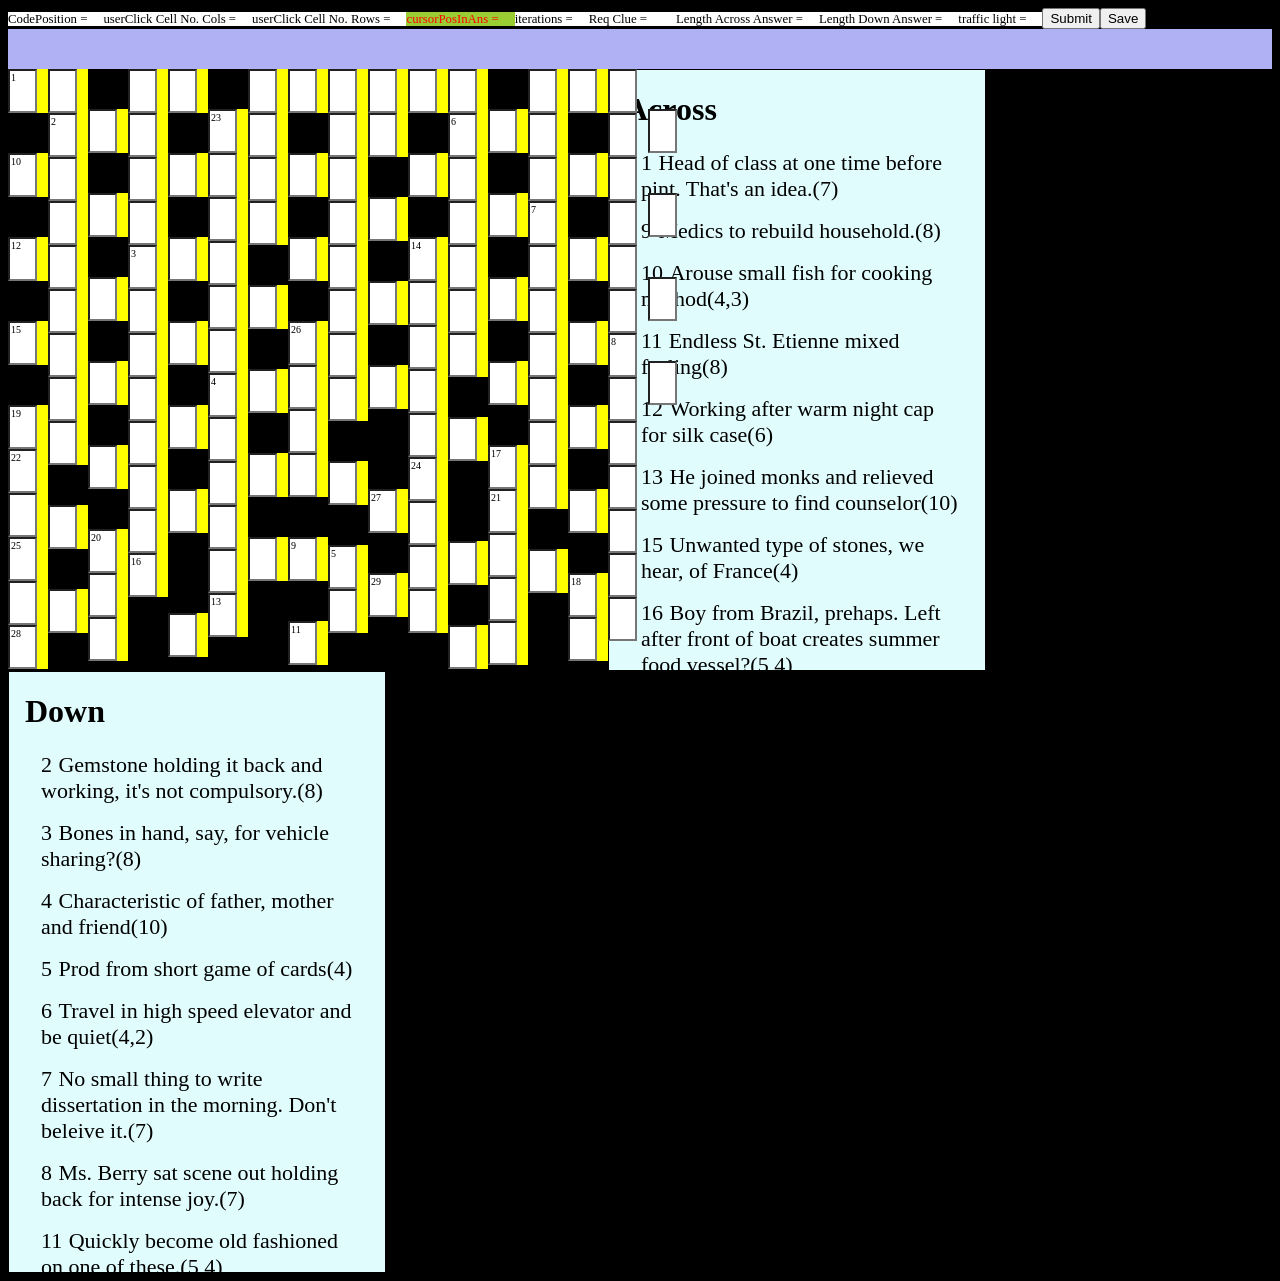
==== result1.html @ aae2a465 "Add files via upload" ====
<!DOCTYPE html>
<html>

<head>
   <meta http-equiv="Content-Type" content="text/html; charset=UTF-8">
   <link rel="stylesheet" type="text/css" href="crossword.css">
   <title></title>
</head>

<body bgcolor="black" onload="" style="display:inline-flex;flex-wrap:wrap;">
   <div class="messageBoxHolder" id="messageBox"><span class="consoleBox" id="codePos">CodePosition = </span><span
         class="consoleBox" id="inputCellNo">userClick Cell No. Cols = </span><span class="consoleBox"
         id="altInputCellNo">userClick Cell No. Rows = </span><span class="consoleBox"
         id="cursorPositionCounter">cursorPosInAns = </span><span class="consoleBox" id="cellCounter">iterations =
      </span><span class="consoleBox" id="wantedClueNumberDisplay">Req Clue = </span><span class="consoleBox"
         id="acrossOrDownResult"></span><span class="consoleBox" id="lengthOfAcrossAnswerDisplay">Length Across Answer =
      </span><span class="consoleBox" id="lengthOfDownAnswerDisplay">Length Down Answer = </span><span
         class="consoleBox" id="trafficLightDisplay">traffic light = </span><button>Submit</button><button>Save</button>
   </div>
   <script src="https://code.jquery.com/jquery-3.6.0.min.js"
      integrity="sha256-/xUj+3OJU5yExlq6GSYGSHk7tPXikynS7ogEvDej/m4=" crossorigin="anonymous"></script>
   <script src="../scripts/crossword/variables.js"></script>
   <script src="../scripts/crossword/localJQuery-2.1.js"></script>
   <script src="../scripts/crossword/userKeyPress.js"></script>
   <script src="../scripts/javascript/js_functions.js"></script>
   <div class="clueExpansionBox"></div>
   <div class="crosswordGrid" id="crosswordGrid"
      style="display:flex;flex-direction:column;justify-content:flex-start;    flex-wrap:wrap;flex-basis:100%;background-color:black;           max-width:600px;max-height:600px;min-height:600px;width:600px;">
      <div class="crosswordCell"
         style="background-color:yellow;  min-width:40px;min-height:40px;max-height:40px;max-width:40px;padding:none;text-transform:capitalize;">
         <span class="clueNumberInCell">1</span><input class="letterInput" type="text" maxlength="1" size="1" value=""
            tabindex="-1" name="" oninput=""><span class="yNumberInCell">1</span><span
            class="xNumberInCell">1</span><span class="solution" style="display:none;">C</span></div>
      <div class="crosswordCell" tabindex="-1"
         style="background-color:black;      min-width:40px;min-height:40px;max-height:40px;max-width:40px;"><span
            class="yNumberInCell">0</span><span class="xNumberInCell">0</span></div>
      <div class="crosswordCell"
         style="background-color:yellow;  min-width:40px;min-height:40px;max-height:40px;max-width:40px;padding:none;text-transform:capitalize;">
         <span class="clueNumberInCell">10</span><input class="letterInput" type="text" maxlength="1" size="1" value=""
            tabindex="-1" name="" oninput=""><span class="yNumberInCell">3</span><span
            class="xNumberInCell">1</span><span class="solution" style="display:none;">S</span></div>
      <div class="crosswordCell" tabindex="-1"
         style="background-color:black;      min-width:40px;min-height:40px;max-height:40px;max-width:40px;"><span
            class="yNumberInCell">0</span><span class="xNumberInCell">0</span></div>
      <div class="crosswordCell"
         style="background-color:yellow;  min-width:40px;min-height:40px;max-height:40px;max-width:40px;padding:none;text-transform:capitalize;">
         <span class="clueNumberInCell">12</span><input class="letterInput" type="text" maxlength="1" size="1" value=""
            tabindex="-1" name="" oninput=""><span class="yNumberInCell">5</span><span
            class="xNumberInCell">1</span><span class="solution" style="display:none;">C</span></div>
      <div class="crosswordCell" tabindex="-1"
         style="background-color:black;      min-width:40px;min-height:40px;max-height:40px;max-width:40px;"><span
            class="yNumberInCell">0</span><span class="xNumberInCell">0</span></div>
      <div class="crosswordCell"
         style="background-color:yellow;  min-width:40px;min-height:40px;max-height:40px;max-width:40px;padding:none;text-transform:capitalize;">
         <span class="clueNumberInCell">15</span><input class="letterInput" type="text" maxlength="1" size="1" value=""
            tabindex="-1" name="" oninput=""><span class="yNumberInCell">7</span><span
            class="xNumberInCell">1</span><span class="solution" style="display:none;">G</span></div>
      <div class="crosswordCell" tabindex="-1"
         style="background-color:black;      min-width:40px;min-height:40px;max-height:40px;max-width:40px;"><span
            class="yNumberInCell">0</span><span class="xNumberInCell">0</span></div>
      <div class="crosswordCell"
         style="background-color:yellow;  min-width:40px;min-height:40px;max-height:40px;max-width:40px;padding:none;text-transform:capitalize;">
         <span class="clueNumberInCell">19</span><input class="letterInput" type="text" maxlength="1" size="1" value=""
            tabindex="-1" name="" oninput=""><span class="yNumberInCell">9</span><span
            class="xNumberInCell">1</span><span class="solution" style="display:none;">E</span></div>
      <div class="crosswordCell"
         style="background-color:yellow;  min-width:40px;min-height:40px;max-height:40px;max-width:40px;padding:none;text-transform:capitalize;">
         <span class="clueNumberInCell">22</span><input class="letterInput" type="text" maxlength="1" size="1" value=""
            tabindex="-1" name="" oninput=""><span class="yNumberInCell">10</span><span
            class="xNumberInCell">1</span><span class="solution" style="display:none;">B</span></div>
      <div class="crosswordCell"
         style="background-color:yellow;  min-width:40px;min-height:40px;max-height:40px;max-width:40px;padding:none;text-transform:capitalize;">
         <span class="clueNumberInCell"></span><input class="letterInput" type="text" maxlength="1" size="1" value=""
            tabindex="-1" name="" oninput=""><span class="yNumberInCell">11</span><span
            class="xNumberInCell">1</span><span class="solution" style="display:none;">B</span></div>
      <div class="crosswordCell"
         style="background-color:yellow;  min-width:40px;min-height:40px;max-height:40px;max-width:40px;padding:none;text-transform:capitalize;">
         <span class="clueNumberInCell">25</span><input class="letterInput" type="text" maxlength="1" size="1" value=""
            tabindex="-1" name="" oninput=""><span class="yNumberInCell">12</span><span
            class="xNumberInCell">1</span><span class="solution" style="display:none;">T</span></div>
      <div class="crosswordCell"
         style="background-color:yellow;  min-width:40px;min-height:40px;max-height:40px;max-width:40px;padding:none;text-transform:capitalize;">
         <span class="clueNumberInCell"></span><input class="letterInput" type="text" maxlength="1" size="1" value=""
            tabindex="-1" name="" oninput=""><span class="yNumberInCell">13</span><span
            class="xNumberInCell">1</span><span class="solution" style="display:none;">I</span></div>
      <div class="crosswordCell"
         style="background-color:yellow;  min-width:40px;min-height:40px;max-height:40px;max-width:40px;padding:none;text-transform:capitalize;">
         <span class="clueNumberInCell">28</span><input class="letterInput" type="text" maxlength="1" size="1" value=""
            tabindex="-1" name="" oninput=""><span class="yNumberInCell">14</span><span
            class="xNumberInCell">1</span><span class="solution" style="display:none;">D</span></div>
      <div class="crosswordCell"
         style="background-color:yellow;  min-width:40px;min-height:40px;max-height:40px;max-width:40px;padding:none;text-transform:capitalize;">
         <span class="clueNumberInCell"></span><input class="letterInput" type="text" maxlength="1" size="1" value=""
            tabindex="-1" name="" oninput=""><span class="yNumberInCell">15</span><span
            class="xNumberInCell">1</span><span class="solution" style="display:none;">E</span></div>
      <div class="crosswordCell"
         style="background-color:yellow;  min-width:40px;min-height:40px;max-height:40px;max-width:40px;padding:none;text-transform:capitalize;">
         <span class="clueNumberInCell">2</span><input class="letterInput" type="text" maxlength="1" size="1" value=""
            tabindex="-1" name="" oninput=""><span class="yNumberInCell">1</span><span
            class="xNumberInCell">2</span><span class="solution" style="display:none;">O</span></div>
      <div class="crosswordCell"
         style="background-color:yellow;  min-width:40px;min-height:40px;max-height:40px;max-width:40px;padding:none;text-transform:capitalize;">
         <span class="clueNumberInCell"></span><input class="letterInput" type="text" maxlength="1" size="1" value=""
            tabindex="-1" name="" oninput=""><span class="yNumberInCell">2</span><span
            class="xNumberInCell">2</span><span class="solution" style="display:none;">P</span></div>
      <div class="crosswordCell"
         style="background-color:yellow;  min-width:40px;min-height:40px;max-height:40px;max-width:40px;padding:none;text-transform:capitalize;">
         <span class="clueNumberInCell"></span><input class="letterInput" type="text" maxlength="1" size="1" value=""
            tabindex="-1" name="" oninput=""><span class="yNumberInCell">3</span><span
            class="xNumberInCell">2</span><span class="solution" style="display:none;">T</span></div>
      <div class="crosswordCell"
         style="background-color:yellow;  min-width:40px;min-height:40px;max-height:40px;max-width:40px;padding:none;text-transform:capitalize;">
         <span class="clueNumberInCell"></span><input class="letterInput" type="text" maxlength="1" size="1" value=""
            tabindex="-1" name="" oninput=""><span class="yNumberInCell">4</span><span
            class="xNumberInCell">2</span><span class="solution" style="display:none;">I</span></div>
      <div class="crosswordCell"
         style="background-color:yellow;  min-width:40px;min-height:40px;max-height:40px;max-width:40px;padding:none;text-transform:capitalize;">
         <span class="clueNumberInCell"></span><input class="letterInput" type="text" maxlength="1" size="1" value=""
            tabindex="-1" name="" oninput=""><span class="yNumberInCell">5</span><span
            class="xNumberInCell">2</span><span class="solution" style="display:none;">O</span></div>
      <div class="crosswordCell"
         style="background-color:yellow;  min-width:40px;min-height:40px;max-height:40px;max-width:40px;padding:none;text-transform:capitalize;">
         <span class="clueNumberInCell"></span><input class="letterInput" type="text" maxlength="1" size="1" value=""
            tabindex="-1" name="" oninput=""><span class="yNumberInCell">6</span><span
            class="xNumberInCell">2</span><span class="solution" style="display:none;">N</span></div>
      <div class="crosswordCell"
         style="background-color:yellow;  min-width:40px;min-height:40px;max-height:40px;max-width:40px;padding:none;text-transform:capitalize;">
         <span class="clueNumberInCell"></span><input class="letterInput" type="text" maxlength="1" size="1" value=""
            tabindex="-1" name="" oninput=""><span class="yNumberInCell">7</span><span
            class="xNumberInCell">2</span><span class="solution" style="display:none;">A</span></div>
      <div class="crosswordCell"
         style="background-color:yellow;  min-width:40px;min-height:40px;max-height:40px;max-width:40px;padding:none;text-transform:capitalize;">
         <span class="clueNumberInCell"></span><input class="letterInput" type="text" maxlength="1" size="1" value=""
            tabindex="-1" name="" oninput=""><span class="yNumberInCell">8</span><span
            class="xNumberInCell">2</span><span class="solution" style="display:none;">L</span></div>
      <div class="crosswordCell" tabindex="-1"
         style="background-color:black;      min-width:40px;min-height:40px;max-height:40px;max-width:40px;"><span
            class="yNumberInCell">0</span><span class="xNumberInCell">0</span></div>
      <div class="crosswordCell"
         style="background-color:yellow;  min-width:40px;min-height:40px;max-height:40px;max-width:40px;padding:none;text-transform:capitalize;">
         <span class="clueNumberInCell"></span><input class="letterInput" type="text" maxlength="1" size="1" value=""
            tabindex="-1" name="" oninput=""><span class="yNumberInCell">10</span><span
            class="xNumberInCell">2</span><span class="solution" style="display:none;">L</span></div>
      <div class="crosswordCell" tabindex="-1"
         style="background-color:black;      min-width:40px;min-height:40px;max-height:40px;max-width:40px;"><span
            class="yNumberInCell">0</span><span class="xNumberInCell">0</span></div>
      <div class="crosswordCell"
         style="background-color:yellow;  min-width:40px;min-height:40px;max-height:40px;max-width:40px;padding:none;text-transform:capitalize;">
         <span class="clueNumberInCell"></span><input class="letterInput" type="text" maxlength="1" size="1" value=""
            tabindex="-1" name="" oninput=""><span class="yNumberInCell">12</span><span
            class="xNumberInCell">2</span><span class="solution" style="display:none;">R</span></div>
      <div class="crosswordCell" tabindex="-1"
         style="background-color:black;      min-width:40px;min-height:40px;max-height:40px;max-width:40px;"><span
            class="yNumberInCell">0</span><span class="xNumberInCell">0</span></div>
      <div class="crosswordCell"
         style="background-color:yellow;  min-width:40px;min-height:40px;max-height:40px;max-width:40px;padding:none;text-transform:capitalize;">
         <span class="clueNumberInCell"></span><input class="letterInput" type="text" maxlength="1" size="1" value=""
            tabindex="-1" name="" oninput=""><span class="yNumberInCell">14</span><span
            class="xNumberInCell">2</span><span class="solution" style="display:none;">E</span></div>
      <div class="crosswordCell" tabindex="-1"
         style="background-color:black;      min-width:40px;min-height:40px;max-height:40px;max-width:40px;"><span
            class="yNumberInCell">0</span><span class="xNumberInCell">0</span></div>
      <div class="crosswordCell"
         style="background-color:yellow;  min-width:40px;min-height:40px;max-height:40px;max-width:40px;padding:none;text-transform:capitalize;">
         <span class="clueNumberInCell"></span><input class="letterInput" type="text" maxlength="1" size="1" value=""
            tabindex="-1" name="" oninput=""><span class="yNumberInCell">1</span><span
            class="xNumberInCell">3</span><span class="solution" style="display:none;">N</span></div>
      <div class="crosswordCell" tabindex="-1"
         style="background-color:black;      min-width:40px;min-height:40px;max-height:40px;max-width:40px;"><span
            class="yNumberInCell">0</span><span class="xNumberInCell">0</span></div>
      <div class="crosswordCell"
         style="background-color:yellow;  min-width:40px;min-height:40px;max-height:40px;max-width:40px;padding:none;text-transform:capitalize;">
         <span class="clueNumberInCell"></span><input class="letterInput" type="text" maxlength="1" size="1" value=""
            tabindex="-1" name="" oninput=""><span class="yNumberInCell">3</span><span
            class="xNumberInCell">3</span><span class="solution" style="display:none;">I</span></div>
      <div class="crosswordCell" tabindex="-1"
         style="background-color:black;      min-width:40px;min-height:40px;max-height:40px;max-width:40px;"><span
            class="yNumberInCell">0</span><span class="xNumberInCell">0</span></div>
      <div class="crosswordCell"
         style="background-color:yellow;  min-width:40px;min-height:40px;max-height:40px;max-width:40px;padding:none;text-transform:capitalize;">
         <span class="clueNumberInCell"></span><input class="letterInput" type="text" maxlength="1" size="1" value=""
            tabindex="-1" name="" oninput=""><span class="yNumberInCell">5</span><span
            class="xNumberInCell">3</span><span class="solution" style="display:none;">C</span></div>
      <div class="crosswordCell" tabindex="-1"
         style="background-color:black;      min-width:40px;min-height:40px;max-height:40px;max-width:40px;"><span
            class="yNumberInCell">0</span><span class="xNumberInCell">0</span></div>
      <div class="crosswordCell"
         style="background-color:yellow;  min-width:40px;min-height:40px;max-height:40px;max-width:40px;padding:none;text-transform:capitalize;">
         <span class="clueNumberInCell"></span><input class="letterInput" type="text" maxlength="1" size="1" value=""
            tabindex="-1" name="" oninput=""><span class="yNumberInCell">7</span><span
            class="xNumberInCell">3</span><span class="solution" style="display:none;">U</span></div>
      <div class="crosswordCell" tabindex="-1"
         style="background-color:black;      min-width:40px;min-height:40px;max-height:40px;max-width:40px;"><span
            class="yNumberInCell">0</span><span class="xNumberInCell">0</span></div>
      <div class="crosswordCell"
         style="background-color:yellow;  min-width:40px;min-height:40px;max-height:40px;max-width:40px;padding:none;text-transform:capitalize;">
         <span class="clueNumberInCell">20</span><input class="letterInput" type="text" maxlength="1" size="1" value=""
            tabindex="-1" name="" oninput=""><span class="yNumberInCell">9</span><span
            class="xNumberInCell">3</span><span class="solution" style="display:none;">F</span></div>
      <div class="crosswordCell"
         style="background-color:yellow;  min-width:40px;min-height:40px;max-height:40px;max-width:40px;padding:none;text-transform:capitalize;">
         <span class="clueNumberInCell"></span><input class="letterInput" type="text" maxlength="1" size="1" value=""
            tabindex="-1" name="" oninput=""><span class="yNumberInCell">10</span><span
            class="xNumberInCell">3</span><span class="solution" style="display:none;">O</span></div>
      <div class="crosswordCell"
         style="background-color:yellow;  min-width:40px;min-height:40px;max-height:40px;max-width:40px;padding:none;text-transform:capitalize;">
         <span class="clueNumberInCell"></span><input class="letterInput" type="text" maxlength="1" size="1" value=""
            tabindex="-1" name="" oninput=""><span class="yNumberInCell">11</span><span
            class="xNumberInCell">3</span><span class="solution" style="display:none;">R</span></div>
      <div class="crosswordCell"
         style="background-color:yellow;  min-width:40px;min-height:40px;max-height:40px;max-width:40px;padding:none;text-transform:capitalize;">
         <span class="clueNumberInCell"></span><input class="letterInput" type="text" maxlength="1" size="1" value=""
            tabindex="-1" name="" oninput=""><span class="yNumberInCell">12</span><span
            class="xNumberInCell">3</span><span class="solution" style="display:none;">E</span></div>
      <div class="crosswordCell"
         style="background-color:yellow;  min-width:40px;min-height:40px;max-height:40px;max-width:40px;padding:none;text-transform:capitalize;">
         <span class="clueNumberInCell"></span><input class="letterInput" type="text" maxlength="1" size="1" value=""
            tabindex="-1" name="" oninput=""><span class="yNumberInCell">13</span><span
            class="xNumberInCell">3</span><span class="solution" style="display:none;">M</span></div>
      <div class="crosswordCell"
         style="background-color:yellow;  min-width:40px;min-height:40px;max-height:40px;max-width:40px;padding:none;text-transform:capitalize;">
         <span class="clueNumberInCell"></span><input class="letterInput" type="text" maxlength="1" size="1" value=""
            tabindex="-1" name="" oninput=""><span class="yNumberInCell">14</span><span
            class="xNumberInCell">3</span><span class="solution" style="display:none;">A</span></div>
      <div class="crosswordCell"
         style="background-color:yellow;  min-width:40px;min-height:40px;max-height:40px;max-width:40px;padding:none;text-transform:capitalize;">
         <span class="clueNumberInCell"></span><input class="letterInput" type="text" maxlength="1" size="1" value=""
            tabindex="-1" name="" oninput=""><span class="yNumberInCell">15</span><span
            class="xNumberInCell">3</span><span class="solution" style="display:none;">N</span></div>
      <div class="crosswordCell"
         style="background-color:yellow;  min-width:40px;min-height:40px;max-height:40px;max-width:40px;padding:none;text-transform:capitalize;">
         <span class="clueNumberInCell">3</span><input class="letterInput" type="text" maxlength="1" size="1" value=""
            tabindex="-1" name="" oninput=""><span class="yNumberInCell">1</span><span
            class="xNumberInCell">4</span><span class="solution" style="display:none;">C</span></div>
      <div class="crosswordCell"
         style="background-color:yellow;  min-width:40px;min-height:40px;max-height:40px;max-width:40px;padding:none;text-transform:capitalize;">
         <span class="clueNumberInCell"></span><input class="letterInput" type="text" maxlength="1" size="1" value=""
            tabindex="-1" name="" oninput=""><span class="yNumberInCell">2</span><span
            class="xNumberInCell">4</span><span class="solution" style="display:none;">A</span></div>
      <div class="crosswordCell"
         style="background-color:yellow;  min-width:40px;min-height:40px;max-height:40px;max-width:40px;padding:none;text-transform:capitalize;">
         <span class="clueNumberInCell"></span><input class="letterInput" type="text" maxlength="1" size="1" value=""
            tabindex="-1" name="" oninput=""><span class="yNumberInCell">3</span><span
            class="xNumberInCell">4</span><span class="solution" style="display:none;">R</span></div>
      <div class="crosswordCell"
         style="background-color:yellow;  min-width:40px;min-height:40px;max-height:40px;max-width:40px;padding:none;text-transform:capitalize;">
         <span class="clueNumberInCell"></span><input class="letterInput" type="text" maxlength="1" size="1" value=""
            tabindex="-1" name="" oninput=""><span class="yNumberInCell">4</span><span
            class="xNumberInCell">4</span><span class="solution" style="display:none;">P</span></div>
      <div class="crosswordCell"
         style="background-color:yellow;  min-width:40px;min-height:40px;max-height:40px;max-width:40px;padding:none;text-transform:capitalize;">
         <span class="clueNumberInCell"></span><input class="letterInput" type="text" maxlength="1" size="1" value=""
            tabindex="-1" name="" oninput=""><span class="yNumberInCell">5</span><span
            class="xNumberInCell">4</span><span class="solution" style="display:none;">O</span></div>
      <div class="crosswordCell"
         style="background-color:yellow;  min-width:40px;min-height:40px;max-height:40px;max-width:40px;padding:none;text-transform:capitalize;">
         <span class="clueNumberInCell"></span><input class="letterInput" type="text" maxlength="1" size="1" value=""
            tabindex="-1" name="" oninput=""><span class="yNumberInCell">6</span><span
            class="xNumberInCell">4</span><span class="solution" style="display:none;">O</span></div>
      <div class="crosswordCell"
         style="background-color:yellow;  min-width:40px;min-height:40px;max-height:40px;max-width:40px;padding:none;text-transform:capitalize;">
         <span class="clueNumberInCell"></span><input class="letterInput" type="text" maxlength="1" size="1" value=""
            tabindex="-1" name="" oninput=""><span class="yNumberInCell">7</span><span
            class="xNumberInCell">4</span><span class="solution" style="display:none;">L</span></div>
      <div class="crosswordCell"
         style="background-color:yellow;  min-width:40px;min-height:40px;max-height:40px;max-width:40px;padding:none;text-transform:capitalize;">
         <span class="clueNumberInCell">16</span><input class="letterInput" type="text" maxlength="1" size="1" value=""
            tabindex="-1" name="" oninput=""><span class="yNumberInCell">8</span><span
            class="xNumberInCell">4</span><span class="solution" style="display:none;">S</span></div>
      <div class="crosswordCell" tabindex="-1"
         style="background-color:black;      min-width:40px;min-height:40px;max-height:40px;max-width:40px;"><span
            class="yNumberInCell">0</span><span class="xNumberInCell">0</span></div>
      <div class="crosswordCell"
         style="background-color:yellow;  min-width:40px;min-height:40px;max-height:40px;max-width:40px;padding:none;text-transform:capitalize;">
         <span class="clueNumberInCell"></span><input class="letterInput" type="text" maxlength="1" size="1" value=""
            tabindex="-1" name="" oninput=""><span class="yNumberInCell">10</span><span
            class="xNumberInCell">4</span><span class="solution" style="display:none;">O</span></div>
      <div class="crosswordCell" tabindex="-1"
         style="background-color:black;      min-width:40px;min-height:40px;max-height:40px;max-width:40px;"><span
            class="yNumberInCell">0</span><span class="xNumberInCell">0</span></div>
      <div class="crosswordCell"
         style="background-color:yellow;  min-width:40px;min-height:40px;max-height:40px;max-width:40px;padding:none;text-transform:capitalize;">
         <span class="clueNumberInCell"></span><input class="letterInput" type="text" maxlength="1" size="1" value=""
            tabindex="-1" name="" oninput=""><span class="yNumberInCell">12</span><span
            class="xNumberInCell">4</span><span class="solution" style="display:none;">E</span></div>
      <div class="crosswordCell" tabindex="-1"
         style="background-color:black;      min-width:40px;min-height:40px;max-height:40px;max-width:40px;"><span
            class="yNumberInCell">0</span><span class="xNumberInCell">0</span></div>
      <div class="crosswordCell"
         style="background-color:yellow;  min-width:40px;min-height:40px;max-height:40px;max-width:40px;padding:none;text-transform:capitalize;">
         <span class="clueNumberInCell"></span><input class="letterInput" type="text" maxlength="1" size="1" value=""
            tabindex="-1" name="" oninput=""><span class="yNumberInCell">14</span><span
            class="xNumberInCell">4</span><span class="solution" style="display:none;">D</span></div>
      <div class="crosswordCell" tabindex="-1"
         style="background-color:black;      min-width:40px;min-height:40px;max-height:40px;max-width:40px;"><span
            class="yNumberInCell">0</span><span class="xNumberInCell">0</span></div>
      <div class="crosswordCell"
         style="background-color:yellow;  min-width:40px;min-height:40px;max-height:40px;max-width:40px;padding:none;text-transform:capitalize;">
         <span class="clueNumberInCell"></span><input class="letterInput" type="text" maxlength="1" size="1" value=""
            tabindex="-1" name="" oninput=""><span class="yNumberInCell">1</span><span
            class="xNumberInCell">5</span><span class="solution" style="display:none;">E</span></div>
      <div class="crosswordCell" tabindex="-1"
         style="background-color:black;      min-width:40px;min-height:40px;max-height:40px;max-width:40px;"><span
            class="yNumberInCell">0</span><span class="xNumberInCell">0</span></div>
      <div class="crosswordCell"
         style="background-color:yellow;  min-width:40px;min-height:40px;max-height:40px;max-width:40px;padding:none;text-transform:capitalize;">
         <span class="clueNumberInCell"></span><input class="letterInput" type="text" maxlength="1" size="1" value=""
            tabindex="-1" name="" oninput=""><span class="yNumberInCell">3</span><span
            class="xNumberInCell">5</span><span class="solution" style="display:none;">F</span></div>
      <div class="crosswordCell" tabindex="-1"
         style="background-color:black;      min-width:40px;min-height:40px;max-height:40px;max-width:40px;"><span
            class="yNumberInCell">0</span><span class="xNumberInCell">0</span></div>
      <div class="crosswordCell"
         style="background-color:yellow;  min-width:40px;min-height:40px;max-height:40px;max-width:40px;padding:none;text-transform:capitalize;">
         <span class="clueNumberInCell"></span><input class="letterInput" type="text" maxlength="1" size="1" value=""
            tabindex="-1" name="" oninput=""><span class="yNumberInCell">5</span><span
            class="xNumberInCell">5</span><span class="solution" style="display:none;">O</span></div>
      <div class="crosswordCell" tabindex="-1"
         style="background-color:black;      min-width:40px;min-height:40px;max-height:40px;max-width:40px;"><span
            class="yNumberInCell">0</span><span class="xNumberInCell">0</span></div>
      <div class="crosswordCell" tabindex="-1"
         style="background-color:black;      min-width:40px;min-height:40px;max-height:40px;max-width:40px;"><span
            class="yNumberInCell">0</span><span class="xNumberInCell">0</span></div>
      <div class="crosswordCell"
         style="background-color:yellow;  min-width:40px;min-height:40px;max-height:40px;max-width:40px;padding:none;text-transform:capitalize;">
         <span class="clueNumberInCell"></span><input class="letterInput" type="text" maxlength="1" size="1" value=""
            tabindex="-1" name="" oninput=""><span class="yNumberInCell">8</span><span
            class="xNumberInCell">5</span><span class="solution" style="display:none;">A</span></div>
      <div class="crosswordCell" tabindex="-1"
         style="background-color:black;      min-width:40px;min-height:40px;max-height:40px;max-width:40px;"><span
            class="yNumberInCell">0</span><span class="xNumberInCell">0</span></div>
      <div class="crosswordCell"
         style="background-color:yellow;  min-width:40px;min-height:40px;max-height:40px;max-width:40px;padding:none;text-transform:capitalize;">
         <span class="clueNumberInCell">23</span><input class="letterInput" type="text" maxlength="1" size="1" value=""
            tabindex="-1" name="" oninput=""><span class="yNumberInCell">10</span><span
            class="xNumberInCell">5</span><span class="solution" style="display:none;">D</span></div>
      <div class="crosswordCell"
         style="background-color:yellow;  min-width:40px;min-height:40px;max-height:40px;max-width:40px;padding:none;text-transform:capitalize;">
         <span class="clueNumberInCell"></span><input class="letterInput" type="text" maxlength="1" size="1" value=""
            tabindex="-1" name="" oninput=""><span class="yNumberInCell">11</span><span
            class="xNumberInCell">5</span><span class="solution" style="display:none;">E</span></div>
      <div class="crosswordCell"
         style="background-color:yellow;  min-width:40px;min-height:40px;max-height:40px;max-width:40px;padding:none;text-transform:capitalize;">
         <span class="clueNumberInCell"></span><input class="letterInput" type="text" maxlength="1" size="1" value=""
            tabindex="-1" name="" oninput=""><span class="yNumberInCell">12</span><span
            class="xNumberInCell">5</span><span class="solution" style="display:none;">L</span></div>
      <div class="crosswordCell"
         style="background-color:yellow;  min-width:40px;min-height:40px;max-height:40px;max-width:40px;padding:none;text-transform:capitalize;">
         <span class="clueNumberInCell"></span><input class="letterInput" type="text" maxlength="1" size="1" value=""
            tabindex="-1" name="" oninput=""><span class="yNumberInCell">13</span><span
            class="xNumberInCell">5</span><span class="solution" style="display:none;">U</span></div>
      <div class="crosswordCell"
         style="background-color:yellow;  min-width:40px;min-height:40px;max-height:40px;max-width:40px;padding:none;text-transform:capitalize;">
         <span class="clueNumberInCell"></span><input class="letterInput" type="text" maxlength="1" size="1" value=""
            tabindex="-1" name="" oninput=""><span class="yNumberInCell">14</span><span
            class="xNumberInCell">5</span><span class="solution" style="display:none;">D</span></div>
      <div class="crosswordCell"
         style="background-color:yellow;  min-width:40px;min-height:40px;max-height:40px;max-width:40px;padding:none;text-transform:capitalize;">
         <span class="clueNumberInCell"></span><input class="letterInput" type="text" maxlength="1" size="1" value=""
            tabindex="-1" name="" oninput=""><span class="yNumberInCell">15</span><span
            class="xNumberInCell">5</span><span class="solution" style="display:none;">E</span></div>
      <div class="crosswordCell"
         style="background-color:yellow;  min-width:40px;min-height:40px;max-height:40px;max-width:40px;padding:none;text-transform:capitalize;">
         <span class="clueNumberInCell">4</span><input class="letterInput" type="text" maxlength="1" size="1" value=""
            tabindex="-1" name="" oninput=""><span class="yNumberInCell">1</span><span
            class="xNumberInCell">6</span><span class="solution" style="display:none;">P</span></div>
      <div class="crosswordCell"
         style="background-color:yellow;  min-width:40px;min-height:40px;max-height:40px;max-width:40px;padding:none;text-transform:capitalize;">
         <span class="clueNumberInCell"></span><input class="letterInput" type="text" maxlength="1" size="1" value=""
            tabindex="-1" name="" oninput=""><span class="yNumberInCell">2</span><span
            class="xNumberInCell">6</span><span class="solution" style="display:none;">A</span></div>
      <div class="crosswordCell"
         style="background-color:yellow;  min-width:40px;min-height:40px;max-height:40px;max-width:40px;padding:none;text-transform:capitalize;">
         <span class="clueNumberInCell"></span><input class="letterInput" type="text" maxlength="1" size="1" value=""
            tabindex="-1" name="" oninput=""><span class="yNumberInCell">3</span><span
            class="xNumberInCell">6</span><span class="solution" style="display:none;">R</span></div>
      <div class="crosswordCell"
         style="background-color:yellow;  min-width:40px;min-height:40px;max-height:40px;max-width:40px;padding:none;text-transform:capitalize;">
         <span class="clueNumberInCell"></span><input class="letterInput" type="text" maxlength="1" size="1" value=""
            tabindex="-1" name="" oninput=""><span class="yNumberInCell">4</span><span
            class="xNumberInCell">6</span><span class="solution" style="display:none;">E</span></div>
      <div class="crosswordCell"
         style="background-color:yellow;  min-width:40px;min-height:40px;max-height:40px;max-width:40px;padding:none;text-transform:capitalize;">
         <span class="clueNumberInCell"></span><input class="letterInput" type="text" maxlength="1" size="1" value=""
            tabindex="-1" name="" oninput=""><span class="yNumberInCell">5</span><span
            class="xNumberInCell">6</span><span class="solution" style="display:none;">N</span></div>
      <div class="crosswordCell"
         style="background-color:yellow;  min-width:40px;min-height:40px;max-height:40px;max-width:40px;padding:none;text-transform:capitalize;">
         <span class="clueNumberInCell">13</span><input class="letterInput" type="text" maxlength="1" size="1" value=""
            tabindex="-1" name="" oninput=""><span class="yNumberInCell">6</span><span
            class="xNumberInCell">6</span><span class="solution" style="display:none;">T</span></div>
      <div class="crosswordCell"
         style="background-color:yellow;  min-width:40px;min-height:40px;max-height:40px;max-width:40px;padding:none;text-transform:capitalize;">
         <span class="clueNumberInCell"></span><input class="letterInput" type="text" maxlength="1" size="1" value=""
            tabindex="-1" name="" oninput=""><span class="yNumberInCell">7</span><span
            class="xNumberInCell">6</span><span class="solution" style="display:none;">A</span></div>
      <div class="crosswordCell"
         style="background-color:yellow;  min-width:40px;min-height:40px;max-height:40px;max-width:40px;padding:none;text-transform:capitalize;">
         <span class="clueNumberInCell"></span><input class="letterInput" type="text" maxlength="1" size="1" value=""
            tabindex="-1" name="" oninput=""><span class="yNumberInCell">8</span><span
            class="xNumberInCell">6</span><span class="solution" style="display:none;">L</span></div>
      <div class="crosswordCell"
         style="background-color:yellow;  min-width:40px;min-height:40px;max-height:40px;max-width:40px;padding:none;text-transform:capitalize;">
         <span class="clueNumberInCell"></span><input class="letterInput" type="text" maxlength="1" size="1" value=""
            tabindex="-1" name="" oninput=""><span class="yNumberInCell">9</span><span
            class="xNumberInCell">6</span><span class="solution" style="display:none;">L</span></div>
      <div class="crosswordCell"
         style="background-color:yellow;  min-width:40px;min-height:40px;max-height:40px;max-width:40px;padding:none;text-transform:capitalize;">
         <span class="clueNumberInCell"></span><input class="letterInput" type="text" maxlength="1" size="1" value=""
            tabindex="-1" name="" oninput=""><span class="yNumberInCell">10</span><span
            class="xNumberInCell">6</span><span class="solution" style="display:none;">Y</span></div>
      <div class="crosswordCell" tabindex="-1"
         style="background-color:black;      min-width:40px;min-height:40px;max-height:40px;max-width:40px;"><span
            class="yNumberInCell">0</span><span class="xNumberInCell">0</span></div>
      <div class="crosswordCell"
         style="background-color:yellow;  min-width:40px;min-height:40px;max-height:40px;max-width:40px;padding:none;text-transform:capitalize;">
         <span class="clueNumberInCell"></span><input class="letterInput" type="text" maxlength="1" size="1" value=""
            tabindex="-1" name="" oninput=""><span class="yNumberInCell">12</span><span
            class="xNumberInCell">6</span><span class="solution" style="display:none;">I</span></div>
      <div class="crosswordCell" tabindex="-1"
         style="background-color:black;      min-width:40px;min-height:40px;max-height:40px;max-width:40px;"><span
            class="yNumberInCell">0</span><span class="xNumberInCell">0</span></div>
      <div class="crosswordCell"
         style="background-color:yellow;  min-width:40px;min-height:40px;max-height:40px;max-width:40px;padding:none;text-transform:capitalize;">
         <span class="clueNumberInCell"></span><input class="letterInput" type="text" maxlength="1" size="1" value=""
            tabindex="-1" name="" oninput=""><span class="yNumberInCell">14</span><span
            class="xNumberInCell">6</span><span class="solution" style="display:none;">U</span></div>
      <div class="crosswordCell" tabindex="-1"
         style="background-color:black;      min-width:40px;min-height:40px;max-height:40px;max-width:40px;"><span
            class="yNumberInCell">0</span><span class="xNumberInCell">0</span></div>
      <div class="crosswordCell"
         style="background-color:yellow;  min-width:40px;min-height:40px;max-height:40px;max-width:40px;padding:none;text-transform:capitalize;">
         <span class="clueNumberInCell"></span><input class="letterInput" type="text" maxlength="1" size="1" value=""
            tabindex="-1" name="" oninput=""><span class="yNumberInCell">1</span><span
            class="xNumberInCell">7</span><span class="solution" style="display:none;">T</span></div>
      <div class="crosswordCell" tabindex="-1"
         style="background-color:black;      min-width:40px;min-height:40px;max-height:40px;max-width:40px;"><span
            class="yNumberInCell">0</span><span class="xNumberInCell">0</span></div>
      <div class="crosswordCell"
         style="background-color:yellow;  min-width:40px;min-height:40px;max-height:40px;max-width:40px;padding:none;text-transform:capitalize;">
         <span class="clueNumberInCell"></span><input class="letterInput" type="text" maxlength="1" size="1" value=""
            tabindex="-1" name="" oninput=""><span class="yNumberInCell">3</span><span
            class="xNumberInCell">7</span><span class="solution" style="display:none;">Y</span></div>
      <div class="crosswordCell" tabindex="-1"
         style="background-color:black;      min-width:40px;min-height:40px;max-height:40px;max-width:40px;"><span
            class="yNumberInCell">0</span><span class="xNumberInCell">0</span></div>
      <div class="crosswordCell" tabindex="-1"
         style="background-color:black;      min-width:40px;min-height:40px;max-height:40px;max-width:40px;"><span
            class="yNumberInCell">0</span><span class="xNumberInCell">0</span></div>
      <div class="crosswordCell"
         style="background-color:yellow;  min-width:40px;min-height:40px;max-height:40px;max-width:40px;padding:none;text-transform:capitalize;">
         <span class="clueNumberInCell"></span><input class="letterInput" type="text" maxlength="1" size="1" value=""
            tabindex="-1" name="" oninput=""><span class="yNumberInCell">6</span><span
            class="xNumberInCell">7</span><span class="solution" style="display:none;">H</span></div>
      <div class="crosswordCell" tabindex="-1"
         style="background-color:black;      min-width:40px;min-height:40px;max-height:40px;max-width:40px;"><span
            class="yNumberInCell">0</span><span class="xNumberInCell">0</span></div>
      <div class="crosswordCell"
         style="background-color:yellow;  min-width:40px;min-height:40px;max-height:40px;max-width:40px;padding:none;text-transform:capitalize;">
         <span class="clueNumberInCell"></span><input class="letterInput" type="text" maxlength="1" size="1" value=""
            tabindex="-1" name="" oninput=""><span class="yNumberInCell">8</span><span
            class="xNumberInCell">7</span><span class="solution" style="display:none;">A</span></div>
      <div class="crosswordCell" tabindex="-1"
         style="background-color:black;      min-width:40px;min-height:40px;max-height:40px;max-width:40px;"><span
            class="yNumberInCell">0</span><span class="xNumberInCell">0</span></div>
      <div class="crosswordCell"
         style="background-color:yellow;  min-width:40px;min-height:40px;max-height:40px;max-width:40px;padding:none;text-transform:capitalize;">
         <span class="clueNumberInCell"></span><input class="letterInput" type="text" maxlength="1" size="1" value=""
            tabindex="-1" name="" oninput=""><span class="yNumberInCell">10</span><span
            class="xNumberInCell">7</span><span class="solution" style="display:none;">M</span></div>
      <div class="crosswordCell" tabindex="-1"
         style="background-color:black;      min-width:40px;min-height:40px;max-height:40px;max-width:40px;"><span
            class="yNumberInCell">0</span><span class="xNumberInCell">0</span></div>
      <div class="crosswordCell"
         style="background-color:yellow;  min-width:40px;min-height:40px;max-height:40px;max-width:40px;padding:none;text-transform:capitalize;">
         <span class="clueNumberInCell">26</span><input class="letterInput" type="text" maxlength="1" size="1" value=""
            tabindex="-1" name="" oninput=""><span class="yNumberInCell">12</span><span
            class="xNumberInCell">7</span><span class="solution" style="display:none;">N</span></div>
      <div class="crosswordCell"
         style="background-color:yellow;  min-width:40px;min-height:40px;max-height:40px;max-width:40px;padding:none;text-transform:capitalize;">
         <span class="clueNumberInCell"></span><input class="letterInput" type="text" maxlength="1" size="1" value=""
            tabindex="-1" name="" oninput=""><span class="yNumberInCell">13</span><span
            class="xNumberInCell">7</span><span class="solution" style="display:none;">E</span></div>
      <div class="crosswordCell"
         style="background-color:yellow;  min-width:40px;min-height:40px;max-height:40px;max-width:40px;padding:none;text-transform:capitalize;">
         <span class="clueNumberInCell"></span><input class="letterInput" type="text" maxlength="1" size="1" value=""
            tabindex="-1" name="" oninput=""><span class="yNumberInCell">14</span><span
            class="xNumberInCell">7</span><span class="solution" style="display:none;">C</span></div>
      <div class="crosswordCell"
         style="background-color:yellow;  min-width:40px;min-height:40px;max-height:40px;max-width:40px;padding:none;text-transform:capitalize;">
         <span class="clueNumberInCell"></span><input class="letterInput" type="text" maxlength="1" size="1" value=""
            tabindex="-1" name="" oninput=""><span class="yNumberInCell">15</span><span
            class="xNumberInCell">7</span><span class="solution" style="display:none;">K</span></div>
      <div class="crosswordCell" tabindex="-1"
         style="background-color:black;      min-width:40px;min-height:40px;max-height:40px;max-width:40px;"><span
            class="yNumberInCell">0</span><span class="xNumberInCell">0</span></div>
      <div class="crosswordCell"
         style="background-color:yellow;  min-width:40px;min-height:40px;max-height:40px;max-width:40px;padding:none;text-transform:capitalize;">
         <span class="clueNumberInCell">9</span><input class="letterInput" type="text" maxlength="1" size="1" value=""
            tabindex="-1" name="" oninput=""><span class="yNumberInCell">2</span><span
            class="xNumberInCell">8</span><span class="solution" style="display:none;">D</span></div>
      <div class="crosswordCell" tabindex="-1"
         style="background-color:black;      min-width:40px;min-height:40px;max-height:40px;max-width:40px;"><span
            class="yNumberInCell">0</span><span class="xNumberInCell">0</span></div>
      <div class="crosswordCell"
         style="background-color:yellow;  min-width:40px;min-height:40px;max-height:40px;max-width:40px;padding:none;text-transform:capitalize;">
         <span class="clueNumberInCell">11</span><input class="letterInput" type="text" maxlength="1" size="1" value=""
            tabindex="-1" name="" oninput=""><span class="yNumberInCell">4</span><span
            class="xNumberInCell">8</span><span class="solution" style="display:none;">S</span></div>
      <div class="crosswordCell"
         style="background-color:yellow;  min-width:40px;min-height:40px;max-height:40px;max-width:40px;padding:none;text-transform:capitalize;">
         <span class="clueNumberInCell"></span><input class="letterInput" type="text" maxlength="1" size="1" value=""
            tabindex="-1" name="" oninput=""><span class="yNumberInCell">5</span><span
            class="xNumberInCell">8</span><span class="solution" style="display:none;">P</span></div>
      <div class="crosswordCell"
         style="background-color:yellow;  min-width:40px;min-height:40px;max-height:40px;max-width:40px;padding:none;text-transform:capitalize;">
         <span class="clueNumberInCell"></span><input class="letterInput" type="text" maxlength="1" size="1" value=""
            tabindex="-1" name="" oninput=""><span class="yNumberInCell">6</span><span
            class="xNumberInCell">8</span><span class="solution" style="display:none;">E</span></div>
      <div class="crosswordCell"
         style="background-color:yellow;  min-width:40px;min-height:40px;max-height:40px;max-width:40px;padding:none;text-transform:capitalize;">
         <span class="clueNumberInCell"></span><input class="letterInput" type="text" maxlength="1" size="1" value=""
            tabindex="-1" name="" oninput=""><span class="yNumberInCell">7</span><span
            class="xNumberInCell">8</span><span class="solution" style="display:none;">E</span></div>
      <div class="crosswordCell"
         style="background-color:yellow;  min-width:40px;min-height:40px;max-height:40px;max-width:40px;padding:none;text-transform:capitalize;">
         <span class="clueNumberInCell"></span><input class="letterInput" type="text" maxlength="1" size="1" value=""
            tabindex="-1" name="" oninput=""><span class="yNumberInCell">8</span><span
            class="xNumberInCell">8</span><span class="solution" style="display:none;">D</span></div>
      <div class="crosswordCell"
         style="background-color:yellow;  min-width:40px;min-height:40px;max-height:40px;max-width:40px;padding:none;text-transform:capitalize;">
         <span class="clueNumberInCell"></span><input class="letterInput" type="text" maxlength="1" size="1" value=""
            tabindex="-1" name="" oninput=""><span class="yNumberInCell">9</span><span
            class="xNumberInCell">8</span><span class="solution" style="display:none;">D</span></div>
      <div class="crosswordCell"
         style="background-color:yellow;  min-width:40px;min-height:40px;max-height:40px;max-width:40px;padding:none;text-transform:capitalize;">
         <span class="clueNumberInCell"></span><input class="letterInput" type="text" maxlength="1" size="1" value=""
            tabindex="-1" name="" oninput=""><span class="yNumberInCell">10</span><span
            class="xNumberInCell">8</span><span class="solution" style="display:none;">A</span></div>
      <div class="crosswordCell"
         style="background-color:yellow;  min-width:40px;min-height:40px;max-height:40px;max-width:40px;padding:none;text-transform:capitalize;">
         <span class="clueNumberInCell"></span><input class="letterInput" type="text" maxlength="1" size="1" value=""
            tabindex="-1" name="" oninput=""><span class="yNumberInCell">11</span><span
            class="xNumberInCell">8</span><span class="solution" style="display:none;">T</span></div>
      <div class="crosswordCell"
         style="background-color:yellow;  min-width:40px;min-height:40px;max-height:40px;max-width:40px;padding:none;text-transform:capitalize;">
         <span class="clueNumberInCell"></span><input class="letterInput" type="text" maxlength="1" size="1" value=""
            tabindex="-1" name="" oninput=""><span class="yNumberInCell">12</span><span
            class="xNumberInCell">8</span><span class="solution" style="display:none;">E</span></div>
      <div class="crosswordCell" tabindex="-1"
         style="background-color:black;      min-width:40px;min-height:40px;max-height:40px;max-width:40px;"><span
            class="yNumberInCell">0</span><span class="xNumberInCell">0</span></div>
      <div class="crosswordCell"
         style="background-color:yellow;  min-width:40px;min-height:40px;max-height:40px;max-width:40px;padding:none;text-transform:capitalize;">
         <span class="clueNumberInCell"></span><input class="letterInput" type="text" maxlength="1" size="1" value=""
            tabindex="-1" name="" oninput=""><span class="yNumberInCell">14</span><span
            class="xNumberInCell">8</span><span class="solution" style="display:none;">K</span></div>
      <div class="crosswordCell" tabindex="-1"
         style="background-color:black;      min-width:40px;min-height:40px;max-height:40px;max-width:40px;"><span
            class="yNumberInCell">0</span><span class="xNumberInCell">0</span></div>
      <div class="crosswordCell"
         style="background-color:yellow;  min-width:40px;min-height:40px;max-height:40px;max-width:40px;padding:none;text-transform:capitalize;">
         <span class="clueNumberInCell">5</span><input class="letterInput" type="text" maxlength="1" size="1" value=""
            tabindex="-1" name="" oninput=""><span class="yNumberInCell">1</span><span
            class="xNumberInCell">9</span><span class="solution" style="display:none;">P</span></div>
      <div class="crosswordCell"
         style="background-color:yellow;  min-width:40px;min-height:40px;max-height:40px;max-width:40px;padding:none;text-transform:capitalize;">
         <span class="clueNumberInCell"></span><input class="letterInput" type="text" maxlength="1" size="1" value=""
            tabindex="-1" name="" oninput=""><span class="yNumberInCell">2</span><span
            class="xNumberInCell">9</span><span class="solution" style="display:none;">O</span></div>
      <div class="crosswordCell"
         style="background-color:yellow;  min-width:40px;min-height:40px;max-height:40px;max-width:40px;padding:none;text-transform:capitalize;">
         <span class="clueNumberInCell"></span><input class="letterInput" type="text" maxlength="1" size="1" value=""
            tabindex="-1" name="" oninput=""><span class="yNumberInCell">3</span><span
            class="xNumberInCell">9</span><span class="solution" style="display:none;">K</span></div>
      <div class="crosswordCell"
         style="background-color:yellow;  min-width:40px;min-height:40px;max-height:40px;max-width:40px;padding:none;text-transform:capitalize;">
         <span class="clueNumberInCell"></span><input class="letterInput" type="text" maxlength="1" size="1" value=""
            tabindex="-1" name="" oninput=""><span class="yNumberInCell">4</span><span
            class="xNumberInCell">9</span><span class="solution" style="display:none;">E</span></div>
      <div class="crosswordCell" tabindex="-1"
         style="background-color:black;      min-width:40px;min-height:40px;max-height:40px;max-width:40px;"><span
            class="yNumberInCell">0</span><span class="xNumberInCell">0</span></div>
      <div class="crosswordCell"
         style="background-color:yellow;  min-width:40px;min-height:40px;max-height:40px;max-width:40px;padding:none;text-transform:capitalize;">
         <span class="clueNumberInCell"></span><input class="letterInput" type="text" maxlength="1" size="1" value=""
            tabindex="-1" name="" oninput=""><span class="yNumberInCell">6</span><span
            class="xNumberInCell">9</span><span class="solution" style="display:none;">R</span></div>
      <div class="crosswordCell" tabindex="-1"
         style="background-color:black;      min-width:40px;min-height:40px;max-height:40px;max-width:40px;"><span
            class="yNumberInCell">0</span><span class="xNumberInCell">0</span></div>
      <div class="crosswordCell"
         style="background-color:yellow;  min-width:40px;min-height:40px;max-height:40px;max-width:40px;padding:none;text-transform:capitalize;">
         <span class="clueNumberInCell"></span><input class="letterInput" type="text" maxlength="1" size="1" value=""
            tabindex="-1" name="" oninput=""><span class="yNumberInCell">8</span><span
            class="xNumberInCell">9</span><span class="solution" style="display:none;">B</span></div>
      <div class="crosswordCell" tabindex="-1"
         style="background-color:black;      min-width:40px;min-height:40px;max-height:40px;max-width:40px;"><span
            class="yNumberInCell">0</span><span class="xNumberInCell">0</span></div>
      <div class="crosswordCell"
         style="background-color:yellow;  min-width:40px;min-height:40px;max-height:40px;max-width:40px;padding:none;text-transform:capitalize;">
         <span class="clueNumberInCell"></span><input class="letterInput" type="text" maxlength="1" size="1" value=""
            tabindex="-1" name="" oninput=""><span class="yNumberInCell">10</span><span
            class="xNumberInCell">9</span><span class="solution" style="display:none;">R</span></div>
      <div class="crosswordCell" tabindex="-1"
         style="background-color:black;      min-width:40px;min-height:40px;max-height:40px;max-width:40px;"><span
            class="yNumberInCell">0</span><span class="xNumberInCell">0</span></div>
      <div class="crosswordCell" tabindex="-1"
         style="background-color:black;      min-width:40px;min-height:40px;max-height:40px;max-width:40px;"><span
            class="yNumberInCell">0</span><span class="xNumberInCell">0</span></div>
      <div class="crosswordCell"
         style="background-color:yellow;  min-width:40px;min-height:40px;max-height:40px;max-width:40px;padding:none;text-transform:capitalize;">
         <span class="clueNumberInCell">27</span><input class="letterInput" type="text" maxlength="1" size="1" value=""
            tabindex="-1" name="" oninput=""><span class="yNumberInCell">13</span><span
            class="xNumberInCell">9</span><span class="solution" style="display:none;">I</span></div>
      <div class="crosswordCell" tabindex="-1"
         style="background-color:black;      min-width:40px;min-height:40px;max-height:40px;max-width:40px;"><span
            class="yNumberInCell">0</span><span class="xNumberInCell">0</span></div>
      <div class="crosswordCell"
         style="background-color:yellow;  min-width:40px;min-height:40px;max-height:40px;max-width:40px;padding:none;text-transform:capitalize;">
         <span class="clueNumberInCell">29</span><input class="letterInput" type="text" maxlength="1" size="1" value=""
            tabindex="-1" name="" oninput=""><span class="yNumberInCell">15</span><span
            class="xNumberInCell">9</span><span class="solution" style="display:none;">E</span></div>
      <div class="crosswordCell" tabindex="-1"
         style="background-color:black;      min-width:40px;min-height:40px;max-height:40px;max-width:40px;"><span
            class="yNumberInCell">0</span><span class="xNumberInCell">0</span></div>
      <div class="crosswordCell"
         style="background-color:yellow;  min-width:40px;min-height:40px;max-height:40px;max-width:40px;padding:none;text-transform:capitalize;">
         <span class="clueNumberInCell"></span><input class="letterInput" type="text" maxlength="1" size="1" value=""
            tabindex="-1" name="" oninput=""><span class="yNumberInCell">2</span><span
            class="xNumberInCell">10</span><span class="solution" style="display:none;">M</span></div>
      <div class="crosswordCell" tabindex="-1"
         style="background-color:black;      min-width:40px;min-height:40px;max-height:40px;max-width:40px;"><span
            class="yNumberInCell">0</span><span class="xNumberInCell">0</span></div>
      <div class="crosswordCell"
         style="background-color:yellow;  min-width:40px;min-height:40px;max-height:40px;max-width:40px;padding:none;text-transform:capitalize;">
         <span class="clueNumberInCell"></span><input class="letterInput" type="text" maxlength="1" size="1" value=""
            tabindex="-1" name="" oninput=""><span class="yNumberInCell">4</span><span
            class="xNumberInCell">10</span><span class="solution" style="display:none;">N</span></div>
      <div class="crosswordCell" tabindex="-1"
         style="background-color:black;      min-width:40px;min-height:40px;max-height:40px;max-width:40px;"><span
            class="yNumberInCell">0</span><span class="xNumberInCell">0</span></div>
      <div class="crosswordCell"
         style="background-color:yellow;  min-width:40px;min-height:40px;max-height:40px;max-width:40px;padding:none;text-transform:capitalize;">
         <span class="clueNumberInCell">14</span><input class="letterInput" type="text" maxlength="1" size="1" value=""
            tabindex="-1" name="" oninput=""><span class="yNumberInCell">6</span><span
            class="xNumberInCell">10</span><span class="solution" style="display:none;">A</span></div>
      <div class="crosswordCell"
         style="background-color:yellow;  min-width:40px;min-height:40px;max-height:40px;max-width:40px;padding:none;text-transform:capitalize;">
         <span class="clueNumberInCell"></span><input class="letterInput" type="text" maxlength="1" size="1" value=""
            tabindex="-1" name="" oninput=""><span class="yNumberInCell">7</span><span
            class="xNumberInCell">10</span><span class="solution" style="display:none;">G</span></div>
      <div class="crosswordCell"
         style="background-color:yellow;  min-width:40px;min-height:40px;max-height:40px;max-width:40px;padding:none;text-transform:capitalize;">
         <span class="clueNumberInCell"></span><input class="letterInput" type="text" maxlength="1" size="1" value=""
            tabindex="-1" name="" oninput=""><span class="yNumberInCell">8</span><span
            class="xNumberInCell">10</span><span class="solution" style="display:none;">O</span></div>
      <div class="crosswordCell"
         style="background-color:yellow;  min-width:40px;min-height:40px;max-height:40px;max-width:40px;padding:none;text-transform:capitalize;">
         <span class="clueNumberInCell"></span><input class="letterInput" type="text" maxlength="1" size="1" value=""
            tabindex="-1" name="" oninput=""><span class="yNumberInCell">9</span><span
            class="xNumberInCell">10</span><span class="solution" style="display:none;">N</span></div>
      <div class="crosswordCell"
         style="background-color:yellow;  min-width:40px;min-height:40px;max-height:40px;max-width:40px;padding:none;text-transform:capitalize;">
         <span class="clueNumberInCell"></span><input class="letterInput" type="text" maxlength="1" size="1" value=""
            tabindex="-1" name="" oninput=""><span class="yNumberInCell">10</span><span
            class="xNumberInCell">10</span><span class="solution" style="display:none;">Y</span></div>
      <div class="crosswordCell"
         style="background-color:yellow;  min-width:40px;min-height:40px;max-height:40px;max-width:40px;padding:none;text-transform:capitalize;">
         <span class="clueNumberInCell">24</span><input class="letterInput" type="text" maxlength="1" size="1" value=""
            tabindex="-1" name="" oninput=""><span class="yNumberInCell">11</span><span
            class="xNumberInCell">10</span><span class="solution" style="display:none;">A</span></div>
      <div class="crosswordCell"
         style="background-color:yellow;  min-width:40px;min-height:40px;max-height:40px;max-width:40px;padding:none;text-transform:capitalize;">
         <span class="clueNumberInCell"></span><input class="letterInput" type="text" maxlength="1" size="1" value=""
            tabindex="-1" name="" oninput=""><span class="yNumberInCell">12</span><span
            class="xNumberInCell">10</span><span class="solution" style="display:none;">U</span></div>
      <div class="crosswordCell"
         style="background-color:yellow;  min-width:40px;min-height:40px;max-height:40px;max-width:40px;padding:none;text-transform:capitalize;">
         <span class="clueNumberInCell"></span><input class="letterInput" type="text" maxlength="1" size="1" value=""
            tabindex="-1" name="" oninput=""><span class="yNumberInCell">13</span><span
            class="xNumberInCell">10</span><span class="solution" style="display:none;">N</span></div>
      <div class="crosswordCell"
         style="background-color:yellow;  min-width:40px;min-height:40px;max-height:40px;max-width:40px;padding:none;text-transform:capitalize;">
         <span class="clueNumberInCell"></span><input class="letterInput" type="text" maxlength="1" size="1" value=""
            tabindex="-1" name="" oninput=""><span class="yNumberInCell">14</span><span
            class="xNumberInCell">10</span><span class="solution" style="display:none;">T</span></div>
      <div class="crosswordCell"
         style="background-color:yellow;  min-width:40px;min-height:40px;max-height:40px;max-width:40px;padding:none;text-transform:capitalize;">
         <span class="clueNumberInCell"></span><input class="letterInput" type="text" maxlength="1" size="1" value=""
            tabindex="-1" name="" oninput=""><span class="yNumberInCell">15</span><span
            class="xNumberInCell">10</span><span class="solution" style="display:none;">S</span></div>
      <div class="crosswordCell"
         style="background-color:yellow;  min-width:40px;min-height:40px;max-height:40px;max-width:40px;padding:none;text-transform:capitalize;">
         <span class="clueNumberInCell">6</span><input class="letterInput" type="text" maxlength="1" size="1" value=""
            tabindex="-1" name="" oninput=""><span class="yNumberInCell">1</span><span
            class="xNumberInCell">11</span><span class="solution" style="display:none;">B</span></div>
      <div class="crosswordCell"
         style="background-color:yellow;  min-width:40px;min-height:40px;max-height:40px;max-width:40px;padding:none;text-transform:capitalize;">
         <span class="clueNumberInCell"></span><input class="letterInput" type="text" maxlength="1" size="1" value=""
            tabindex="-1" name="" oninput=""><span class="yNumberInCell">2</span><span
            class="xNumberInCell">11</span><span class="solution" style="display:none;">E</span></div>
      <div class="crosswordCell"
         style="background-color:yellow;  min-width:40px;min-height:40px;max-height:40px;max-width:40px;padding:none;text-transform:capitalize;">
         <span class="clueNumberInCell"></span><input class="letterInput" type="text" maxlength="1" size="1" value=""
            tabindex="-1" name="" oninput=""><span class="yNumberInCell">3</span><span
            class="xNumberInCell">11</span><span class="solution" style="display:none;">L</span></div>
      <div class="crosswordCell"
         style="background-color:yellow;  min-width:40px;min-height:40px;max-height:40px;max-width:40px;padding:none;text-transform:capitalize;">
         <span class="clueNumberInCell"></span><input class="letterInput" type="text" maxlength="1" size="1" value=""
            tabindex="-1" name="" oninput=""><span class="yNumberInCell">4</span><span
            class="xNumberInCell">11</span><span class="solution" style="display:none;">T</span></div>
      <div class="crosswordCell"
         style="background-color:yellow;  min-width:40px;min-height:40px;max-height:40px;max-width:40px;padding:none;text-transform:capitalize;">
         <span class="clueNumberInCell"></span><input class="letterInput" type="text" maxlength="1" size="1" value=""
            tabindex="-1" name="" oninput=""><span class="yNumberInCell">5</span><span
            class="xNumberInCell">11</span><span class="solution" style="display:none;">U</span></div>
      <div class="crosswordCell"
         style="background-color:yellow;  min-width:40px;min-height:40px;max-height:40px;max-width:40px;padding:none;text-transform:capitalize;">
         <span class="clueNumberInCell"></span><input class="letterInput" type="text" maxlength="1" size="1" value=""
            tabindex="-1" name="" oninput=""><span class="yNumberInCell">6</span><span
            class="xNumberInCell">11</span><span class="solution" style="display:none;">P</span></div>
      <div class="crosswordCell" tabindex="-1"
         style="background-color:black;      min-width:40px;min-height:40px;max-height:40px;max-width:40px;"><span
            class="yNumberInCell">0</span><span class="xNumberInCell">0</span></div>
      <div class="crosswordCell"
         style="background-color:yellow;  min-width:40px;min-height:40px;max-height:40px;max-width:40px;padding:none;text-transform:capitalize;">
         <span class="clueNumberInCell"></span><input class="letterInput" type="text" maxlength="1" size="1" value=""
            tabindex="-1" name="" oninput=""><span class="yNumberInCell">8</span><span
            class="xNumberInCell">11</span><span class="solution" style="display:none;">W</span></div>
      <div class="crosswordCell" tabindex="-1"
         style="background-color:black;      min-width:40px;min-height:40px;max-height:40px;max-width:40px;"><span
            class="yNumberInCell">0</span><span class="xNumberInCell">0</span></div>
      <div class="crosswordCell" tabindex="-1"
         style="background-color:black;      min-width:40px;min-height:40px;max-height:40px;max-width:40px;"><span
            class="yNumberInCell">0</span><span class="xNumberInCell">0</span></div>
      <div class="crosswordCell"
         style="background-color:yellow;  min-width:40px;min-height:40px;max-height:40px;max-width:40px;padding:none;text-transform:capitalize;">
         <span class="clueNumberInCell"></span><input class="letterInput" type="text" maxlength="1" size="1" value=""
            tabindex="-1" name="" oninput=""><span class="yNumberInCell">11</span><span
            class="xNumberInCell">11</span><span class="solution" style="display:none;">F</span></div>
      <div class="crosswordCell" tabindex="-1"
         style="background-color:black;      min-width:40px;min-height:40px;max-height:40px;max-width:40px;"><span
            class="yNumberInCell">0</span><span class="xNumberInCell">0</span></div>
      <div class="crosswordCell"
         style="background-color:yellow;  min-width:40px;min-height:40px;max-height:40px;max-width:40px;padding:none;text-transform:capitalize;">
         <span class="clueNumberInCell"></span><input class="letterInput" type="text" maxlength="1" size="1" value=""
            tabindex="-1" name="" oninput=""><span class="yNumberInCell">13</span><span
            class="xNumberInCell">11</span><span class="solution" style="display:none;">S</span></div>
      <div class="crosswordCell" tabindex="-1"
         style="background-color:black;      min-width:40px;min-height:40px;max-height:40px;max-width:40px;"><span
            class="yNumberInCell">0</span><span class="xNumberInCell">0</span></div>
      <div class="crosswordCell"
         style="background-color:yellow;  min-width:40px;min-height:40px;max-height:40px;max-width:40px;padding:none;text-transform:capitalize;">
         <span class="clueNumberInCell"></span><input class="letterInput" type="text" maxlength="1" size="1" value=""
            tabindex="-1" name="" oninput=""><span class="yNumberInCell">15</span><span
            class="xNumberInCell">11</span><span class="solution" style="display:none;">P</span></div>
      <div class="crosswordCell" tabindex="-1"
         style="background-color:black;      min-width:40px;min-height:40px;max-height:40px;max-width:40px;"><span
            class="yNumberInCell">0</span><span class="xNumberInCell">0</span></div>
      <div class="crosswordCell"
         style="background-color:yellow;  min-width:40px;min-height:40px;max-height:40px;max-width:40px;padding:none;text-transform:capitalize;">
         <span class="clueNumberInCell"></span><input class="letterInput" type="text" maxlength="1" size="1" value=""
            tabindex="-1" name="" oninput=""><span class="yNumberInCell">2</span><span
            class="xNumberInCell">12</span><span class="solution" style="display:none;">S</span></div>
      <div class="crosswordCell" tabindex="-1"
         style="background-color:black;      min-width:40px;min-height:40px;max-height:40px;max-width:40px;"><span
            class="yNumberInCell">0</span><span class="xNumberInCell">0</span></div>
      <div class="crosswordCell"
         style="background-color:yellow;  min-width:40px;min-height:40px;max-height:40px;max-width:40px;padding:none;text-transform:capitalize;">
         <span class="clueNumberInCell"></span><input class="letterInput" type="text" maxlength="1" size="1" value=""
            tabindex="-1" name="" oninput=""><span class="yNumberInCell">4</span><span
            class="xNumberInCell">12</span><span class="solution" style="display:none;">I</span></div>
      <div class="crosswordCell" tabindex="-1"
         style="background-color:black;      min-width:40px;min-height:40px;max-height:40px;max-width:40px;"><span
            class="yNumberInCell">0</span><span class="xNumberInCell">0</span></div>
      <div class="crosswordCell"
         style="background-color:yellow;  min-width:40px;min-height:40px;max-height:40px;max-width:40px;padding:none;text-transform:capitalize;">
         <span class="clueNumberInCell"></span><input class="letterInput" type="text" maxlength="1" size="1" value=""
            tabindex="-1" name="" oninput=""><span class="yNumberInCell">6</span><span
            class="xNumberInCell">12</span><span class="solution" style="display:none;">I</span></div>
      <div class="crosswordCell" tabindex="-1"
         style="background-color:black;      min-width:40px;min-height:40px;max-height:40px;max-width:40px;"><span
            class="yNumberInCell">0</span><span class="xNumberInCell">0</span></div>
      <div class="crosswordCell"
         style="background-color:yellow;  min-width:40px;min-height:40px;max-height:40px;max-width:40px;padding:none;text-transform:capitalize;">
         <span class="clueNumberInCell">17</span><input class="letterInput" type="text" maxlength="1" size="1" value=""
            tabindex="-1" name="" oninput=""><span class="yNumberInCell">8</span><span
            class="xNumberInCell">12</span><span class="solution" style="display:none;">L</span></div>
      <div class="crosswordCell"
         style="background-color:yellow;  min-width:40px;min-height:40px;max-height:40px;max-width:40px;padding:none;text-transform:capitalize;">
         <span class="clueNumberInCell">21</span><input class="letterInput" type="text" maxlength="1" size="1" value=""
            tabindex="-1" name="" oninput=""><span class="yNumberInCell">9</span><span
            class="xNumberInCell">12</span><span class="solution" style="display:none;">I</span></div>
      <div class="crosswordCell"
         style="background-color:yellow;  min-width:40px;min-height:40px;max-height:40px;max-width:40px;padding:none;text-transform:capitalize;">
         <span class="clueNumberInCell"></span><input class="letterInput" type="text" maxlength="1" size="1" value=""
            tabindex="-1" name="" oninput=""><span class="yNumberInCell">10</span><span
            class="xNumberInCell">12</span><span class="solution" style="display:none;">B</span></div>
      <div class="crosswordCell"
         style="background-color:yellow;  min-width:40px;min-height:40px;max-height:40px;max-width:40px;padding:none;text-transform:capitalize;">
         <span class="clueNumberInCell"></span><input class="letterInput" type="text" maxlength="1" size="1" value=""
            tabindex="-1" name="" oninput=""><span class="yNumberInCell">11</span><span
            class="xNumberInCell">12</span><span class="solution" style="display:none;">R</span></div>
      <div class="crosswordCell"
         style="background-color:yellow;  min-width:40px;min-height:40px;max-height:40px;max-width:40px;padding:none;text-transform:capitalize;">
         <span class="clueNumberInCell"></span><input class="letterInput" type="text" maxlength="1" size="1" value=""
            tabindex="-1" name="" oninput=""><span class="yNumberInCell">12</span><span
            class="xNumberInCell">12</span><span class="solution" style="display:none;">E</span></div>
      <div class="crosswordCell"
         style="background-color:yellow;  min-width:40px;min-height:40px;max-height:40px;max-width:40px;padding:none;text-transform:capitalize;">
         <span class="clueNumberInCell"></span><input class="letterInput" type="text" maxlength="1" size="1" value=""
            tabindex="-1" name="" oninput=""><span class="yNumberInCell">13</span><span
            class="xNumberInCell">12</span><span class="solution" style="display:none;">T</span></div>
      <div class="crosswordCell"
         style="background-color:yellow;  min-width:40px;min-height:40px;max-height:40px;max-width:40px;padding:none;text-transform:capitalize;">
         <span class="clueNumberInCell"></span><input class="letterInput" type="text" maxlength="1" size="1" value=""
            tabindex="-1" name="" oninput=""><span class="yNumberInCell">14</span><span
            class="xNumberInCell">12</span><span class="solution" style="display:none;">T</span></div>
      <div class="crosswordCell"
         style="background-color:yellow;  min-width:40px;min-height:40px;max-height:40px;max-width:40px;padding:none;text-transform:capitalize;">
         <span class="clueNumberInCell"></span><input class="letterInput" type="text" maxlength="1" size="1" value=""
            tabindex="-1" name="" oninput=""><span class="yNumberInCell">15</span><span
            class="xNumberInCell">12</span><span class="solution" style="display:none;">O</span></div>
      <div class="crosswordCell"
         style="background-color:yellow;  min-width:40px;min-height:40px;max-height:40px;max-width:40px;padding:none;text-transform:capitalize;">
         <span class="clueNumberInCell">7</span><input class="letterInput" type="text" maxlength="1" size="1" value=""
            tabindex="-1" name="" oninput=""><span class="yNumberInCell">1</span><span
            class="xNumberInCell">13</span><span class="solution" style="display:none;">A</span></div>
      <div class="crosswordCell"
         style="background-color:yellow;  min-width:40px;min-height:40px;max-height:40px;max-width:40px;padding:none;text-transform:capitalize;">
         <span class="clueNumberInCell"></span><input class="letterInput" type="text" maxlength="1" size="1" value=""
            tabindex="-1" name="" oninput=""><span class="yNumberInCell">2</span><span
            class="xNumberInCell">13</span><span class="solution" style="display:none;">T</span></div>
      <div class="crosswordCell"
         style="background-color:yellow;  min-width:40px;min-height:40px;max-height:40px;max-width:40px;padding:none;text-transform:capitalize;">
         <span class="clueNumberInCell"></span><input class="letterInput" type="text" maxlength="1" size="1" value=""
            tabindex="-1" name="" oninput=""><span class="yNumberInCell">3</span><span
            class="xNumberInCell">13</span><span class="solution" style="display:none;">H</span></div>
      <div class="crosswordCell"
         style="background-color:yellow;  min-width:40px;min-height:40px;max-height:40px;max-width:40px;padding:none;text-transform:capitalize;">
         <span class="clueNumberInCell"></span><input class="letterInput" type="text" maxlength="1" size="1" value=""
            tabindex="-1" name="" oninput=""><span class="yNumberInCell">4</span><span
            class="xNumberInCell">13</span><span class="solution" style="display:none;">E</span></div>
      <div class="crosswordCell"
         style="background-color:yellow;  min-width:40px;min-height:40px;max-height:40px;max-width:40px;padding:none;text-transform:capitalize;">
         <span class="clueNumberInCell"></span><input class="letterInput" type="text" maxlength="1" size="1" value=""
            tabindex="-1" name="" oninput=""><span class="yNumberInCell">5</span><span
            class="xNumberInCell">13</span><span class="solution" style="display:none;">I</span></div>
      <div class="crosswordCell"
         style="background-color:yellow;  min-width:40px;min-height:40px;max-height:40px;max-width:40px;padding:none;text-transform:capitalize;">
         <span class="clueNumberInCell"></span><input class="letterInput" type="text" maxlength="1" size="1" value=""
            tabindex="-1" name="" oninput=""><span class="yNumberInCell">6</span><span
            class="xNumberInCell">13</span><span class="solution" style="display:none;">S</span></div>
      <div class="crosswordCell"
         style="background-color:yellow;  min-width:40px;min-height:40px;max-height:40px;max-width:40px;padding:none;text-transform:capitalize;">
         <span class="clueNumberInCell"></span><input class="letterInput" type="text" maxlength="1" size="1" value=""
            tabindex="-1" name="" oninput=""><span class="yNumberInCell">7</span><span
            class="xNumberInCell">13</span><span class="solution" style="display:none;">M</span></div>
      <div class="crosswordCell" tabindex="-1"
         style="background-color:black;      min-width:40px;min-height:40px;max-height:40px;max-width:40px;"><span
            class="yNumberInCell">0</span><span class="xNumberInCell">0</span></div>
      <div class="crosswordCell"
         style="background-color:yellow;  min-width:40px;min-height:40px;max-height:40px;max-width:40px;padding:none;text-transform:capitalize;">
         <span class="clueNumberInCell"></span><input class="letterInput" type="text" maxlength="1" size="1" value=""
            tabindex="-1" name="" oninput=""><span class="yNumberInCell">9</span><span
            class="xNumberInCell">13</span><span class="solution" style="display:none;">D</span></div>
      <div class="crosswordCell" tabindex="-1"
         style="background-color:black;      min-width:40px;min-height:40px;max-height:40px;max-width:40px;"><span
            class="yNumberInCell">0</span><span class="xNumberInCell">0</span></div>
      <div class="crosswordCell"
         style="background-color:yellow;  min-width:40px;min-height:40px;max-height:40px;max-width:40px;padding:none;text-transform:capitalize;">
         <span class="clueNumberInCell"></span><input class="letterInput" type="text" maxlength="1" size="1" value=""
            tabindex="-1" name="" oninput=""><span class="yNumberInCell">11</span><span
            class="xNumberInCell">13</span><span class="solution" style="display:none;">I</span></div>
      <div class="crosswordCell" tabindex="-1"
         style="background-color:black;      min-width:40px;min-height:40px;max-height:40px;max-width:40px;"><span
            class="yNumberInCell">0</span><span class="xNumberInCell">0</span></div>
      <div class="crosswordCell"
         style="background-color:yellow;  min-width:40px;min-height:40px;max-height:40px;max-width:40px;padding:none;text-transform:capitalize;">
         <span class="clueNumberInCell"></span><input class="letterInput" type="text" maxlength="1" size="1" value=""
            tabindex="-1" name="" oninput=""><span class="yNumberInCell">13</span><span
            class="xNumberInCell">13</span><span class="solution" style="display:none;">A</span></div>
      <div class="crosswordCell" tabindex="-1"
         style="background-color:black;      min-width:40px;min-height:40px;max-height:40px;max-width:40px;"><span
            class="yNumberInCell">0</span><span class="xNumberInCell">0</span></div>
      <div class="crosswordCell"
         style="background-color:yellow;  min-width:40px;min-height:40px;max-height:40px;max-width:40px;padding:none;text-transform:capitalize;">
         <span class="clueNumberInCell"></span><input class="letterInput" type="text" maxlength="1" size="1" value=""
            tabindex="-1" name="" oninput=""><span class="yNumberInCell">15</span><span
            class="xNumberInCell">13</span><span class="solution" style="display:none;">U</span></div>
      <div class="crosswordCell" tabindex="-1"
         style="background-color:black;      min-width:40px;min-height:40px;max-height:40px;max-width:40px;"><span
            class="yNumberInCell">0</span><span class="xNumberInCell">0</span></div>
      <div class="crosswordCell"
         style="background-color:yellow;  min-width:40px;min-height:40px;max-height:40px;max-width:40px;padding:none;text-transform:capitalize;">
         <span class="clueNumberInCell"></span><input class="letterInput" type="text" maxlength="1" size="1" value=""
            tabindex="-1" name="" oninput=""><span class="yNumberInCell">2</span><span
            class="xNumberInCell">14</span><span class="solution" style="display:none;">I</span></div>
      <div class="crosswordCell" tabindex="-1"
         style="background-color:black;      min-width:40px;min-height:40px;max-height:40px;max-width:40px;"><span
            class="yNumberInCell">0</span><span class="xNumberInCell">0</span></div>
      <div class="crosswordCell"
         style="background-color:yellow;  min-width:40px;min-height:40px;max-height:40px;max-width:40px;padding:none;text-transform:capitalize;">
         <span class="clueNumberInCell"></span><input class="letterInput" type="text" maxlength="1" size="1" value=""
            tabindex="-1" name="" oninput=""><span class="yNumberInCell">4</span><span
            class="xNumberInCell">14</span><span class="solution" style="display:none;">N</span></div>
      <div class="crosswordCell" tabindex="-1"
         style="background-color:black;      min-width:40px;min-height:40px;max-height:40px;max-width:40px;"><span
            class="yNumberInCell">0</span><span class="xNumberInCell">0</span></div>
      <div class="crosswordCell"
         style="background-color:yellow;  min-width:40px;min-height:40px;max-height:40px;max-width:40px;padding:none;text-transform:capitalize;">
         <span class="clueNumberInCell"></span><input class="letterInput" type="text" maxlength="1" size="1" value=""
            tabindex="-1" name="" oninput=""><span class="yNumberInCell">6</span><span
            class="xNumberInCell">14</span><span class="solution" style="display:none;">T</span></div>
      <div class="crosswordCell" tabindex="-1"
         style="background-color:black;      min-width:40px;min-height:40px;max-height:40px;max-width:40px;"><span
            class="yNumberInCell">0</span><span class="xNumberInCell">0</span></div>
      <div class="crosswordCell"
         style="background-color:yellow;  min-width:40px;min-height:40px;max-height:40px;max-width:40px;padding:none;text-transform:capitalize;">
         <span class="clueNumberInCell">18</span><input class="letterInput" type="text" maxlength="1" size="1" value=""
            tabindex="-1" name="" oninput=""><span class="yNumberInCell">8</span><span
            class="xNumberInCell">14</span><span class="solution" style="display:none;">P</span></div>
      <div class="crosswordCell"
         style="background-color:yellow;  min-width:40px;min-height:40px;max-height:40px;max-width:40px;padding:none;text-transform:capitalize;">
         <span class="clueNumberInCell"></span><input class="letterInput" type="text" maxlength="1" size="1" value=""
            tabindex="-1" name="" oninput=""><span class="yNumberInCell">9</span><span
            class="xNumberInCell">14</span><span class="solution" style="display:none;">L</span></div>
      <div class="crosswordCell"
         style="background-color:yellow;  min-width:40px;min-height:40px;max-height:40px;max-width:40px;padding:none;text-transform:capitalize;">
         <span class="clueNumberInCell"></span><input class="letterInput" type="text" maxlength="1" size="1" value=""
            tabindex="-1" name="" oninput=""><span class="yNumberInCell">10</span><span
            class="xNumberInCell">14</span><span class="solution" style="display:none;">A</span></div>
      <div class="crosswordCell"
         style="background-color:yellow;  min-width:40px;min-height:40px;max-height:40px;max-width:40px;padding:none;text-transform:capitalize;">
         <span class="clueNumberInCell"></span><input class="letterInput" type="text" maxlength="1" size="1" value=""
            tabindex="-1" name="" oninput=""><span class="yNumberInCell">11</span><span
            class="xNumberInCell">14</span><span class="solution" style="display:none;">C</span></div>
      <div class="crosswordCell"
         style="background-color:yellow;  min-width:40px;min-height:40px;max-height:40px;max-width:40px;padding:none;text-transform:capitalize;">
         <span class="clueNumberInCell"></span><input class="letterInput" type="text" maxlength="1" size="1" value=""
            tabindex="-1" name="" oninput=""><span class="yNumberInCell">12</span><span
            class="xNumberInCell">14</span><span class="solution" style="display:none;">A</span></div>
      <div class="crosswordCell"
         style="background-color:yellow;  min-width:40px;min-height:40px;max-height:40px;max-width:40px;padding:none;text-transform:capitalize;">
         <span class="clueNumberInCell"></span><input class="letterInput" type="text" maxlength="1" size="1" value=""
            tabindex="-1" name="" oninput=""><span class="yNumberInCell">13</span><span
            class="xNumberInCell">14</span><span class="solution" style="display:none;">T</span></div>
      <div class="crosswordCell"
         style="background-color:yellow;  min-width:40px;min-height:40px;max-height:40px;max-width:40px;padding:none;text-transform:capitalize;">
         <span class="clueNumberInCell"></span><input class="letterInput" type="text" maxlength="1" size="1" value=""
            tabindex="-1" name="" oninput=""><span class="yNumberInCell">14</span><span
            class="xNumberInCell">14</span><span class="solution" style="display:none;">E</span></div>
      <div class="crosswordCell"
         style="background-color:yellow;  min-width:40px;min-height:40px;max-height:40px;max-width:40px;padding:none;text-transform:capitalize;">
         <span class="clueNumberInCell"></span><input class="letterInput" type="text" maxlength="1" size="1" value=""
            tabindex="-1" name="" oninput=""><span class="yNumberInCell">15</span><span
            class="xNumberInCell">14</span><span class="solution" style="display:none;">S</span></div>
      <div class="crosswordCell"
         style="background-color:yellow;  min-width:40px;min-height:40px;max-height:40px;max-width:40px;padding:none;text-transform:capitalize;">
         <span class="clueNumberInCell">8</span><input class="letterInput" type="text" maxlength="1" size="1" value=""
            tabindex="-1" name="" oninput=""><span class="yNumberInCell">1</span><span
            class="xNumberInCell">15</span><span class="solution" style="display:none;">E</span></div>
      <div class="crosswordCell"
         style="background-color:yellow;  min-width:40px;min-height:40px;max-height:40px;max-width:40px;padding:none;text-transform:capitalize;">
         <span class="clueNumberInCell"></span><input class="letterInput" type="text" maxlength="1" size="1" value=""
            tabindex="-1" name="" oninput=""><span class="yNumberInCell">2</span><span
            class="xNumberInCell">15</span><span class="solution" style="display:none;">C</span></div>
      <div class="crosswordCell"
         style="background-color:yellow;  min-width:40px;min-height:40px;max-height:40px;max-width:40px;padding:none;text-transform:capitalize;">
         <span class="clueNumberInCell"></span><input class="letterInput" type="text" maxlength="1" size="1" value=""
            tabindex="-1" name="" oninput=""><span class="yNumberInCell">3</span><span
            class="xNumberInCell">15</span><span class="solution" style="display:none;">S</span></div>
      <div class="crosswordCell"
         style="background-color:yellow;  min-width:40px;min-height:40px;max-height:40px;max-width:40px;padding:none;text-transform:capitalize;">
         <span class="clueNumberInCell"></span><input class="letterInput" type="text" maxlength="1" size="1" value=""
            tabindex="-1" name="" oninput=""><span class="yNumberInCell">4</span><span
            class="xNumberInCell">15</span><span class="solution" style="display:none;">T</span></div>
      <div class="crosswordCell"
         style="background-color:yellow;  min-width:40px;min-height:40px;max-height:40px;max-width:40px;padding:none;text-transform:capitalize;">
         <span class="clueNumberInCell"></span><input class="letterInput" type="text" maxlength="1" size="1" value=""
            tabindex="-1" name="" oninput=""><span class="yNumberInCell">5</span><span
            class="xNumberInCell">15</span><span class="solution" style="display:none;">A</span></div>
      <div class="crosswordCell"
         style="background-color:yellow;  min-width:40px;min-height:40px;max-height:40px;max-width:40px;padding:none;text-transform:capitalize;">
         <span class="clueNumberInCell"></span><input class="letterInput" type="text" maxlength="1" size="1" value=""
            tabindex="-1" name="" oninput=""><span class="yNumberInCell">6</span><span
            class="xNumberInCell">15</span><span class="solution" style="display:none;">S</span></div>
      <div class="crosswordCell"
         style="background-color:yellow;  min-width:40px;min-height:40px;max-height:40px;max-width:40px;padding:none;text-transform:capitalize;">
         <span class="clueNumberInCell"></span><input class="letterInput" type="text" maxlength="1" size="1" value=""
            tabindex="-1" name="" oninput=""><span class="yNumberInCell">7</span><span
            class="xNumberInCell">15</span><span class="solution" style="display:none;">Y</span></div>
      <div class="crosswordCell" tabindex="-1"
         style="background-color:black;      min-width:40px;min-height:40px;max-height:40px;max-width:40px;"><span
            class="yNumberInCell">0</span><span class="xNumberInCell">0</span></div>
      <div class="crosswordCell"
         style="background-color:yellow;  min-width:40px;min-height:40px;max-height:40px;max-width:40px;padding:none;text-transform:capitalize;">
         <span class="clueNumberInCell"></span><input class="letterInput" type="text" maxlength="1" size="1" value=""
            tabindex="-1" name="" oninput=""><span class="yNumberInCell">9</span><span
            class="xNumberInCell">15</span><span class="solution" style="display:none;">E</span></div>
      <div class="crosswordCell" tabindex="-1"
         style="background-color:black;      min-width:40px;min-height:40px;max-height:40px;max-width:40px;"><span
            class="yNumberInCell">0</span><span class="xNumberInCell">0</span></div>
      <div class="crosswordCell"
         style="background-color:yellow;  min-width:40px;min-height:40px;max-height:40px;max-width:40px;padding:none;text-transform:capitalize;">
         <span class="clueNumberInCell"></span><input class="letterInput" type="text" maxlength="1" size="1" value=""
            tabindex="-1" name="" oninput=""><span class="yNumberInCell">11</span><span
            class="xNumberInCell">15</span><span class="solution" style="display:none;">A</span></div>
      <div class="crosswordCell" tabindex="-1"
         style="background-color:black;      min-width:40px;min-height:40px;max-height:40px;max-width:40px;"><span
            class="yNumberInCell">0</span><span class="xNumberInCell">0</span></div>
      <div class="crosswordCell"
         style="background-color:yellow;  min-width:40px;min-height:40px;max-height:40px;max-width:40px;padding:none;text-transform:capitalize;">
         <span class="clueNumberInCell"></span><input class="letterInput" type="text" maxlength="1" size="1" value=""
            tabindex="-1" name="" oninput=""><span class="yNumberInCell">13</span><span
            class="xNumberInCell">15</span><span class="solution" style="display:none;">E</span></div>
      <div class="crosswordCell" tabindex="-1"
         style="background-color:black;      min-width:40px;min-height:40px;max-height:40px;max-width:40px;"><span
            class="yNumberInCell">0</span><span class="xNumberInCell">0</span></div>
      <div class="crosswordCell"
         style="background-color:yellow;  min-width:40px;min-height:40px;max-height:40px;max-width:40px;padding:none;text-transform:capitalize;">
         <span class="clueNumberInCell"></span><input class="letterInput" type="text" maxlength="1" size="1" value=""
            tabindex="-1" name="" oninput=""><span class="yNumberInCell">15</span><span
            class="xNumberInCell">15</span><span class="solution" style="display:none;">E</span></div>
   </div>
   <div class="cluesBox" style="" id="d11aBbl">
      <div class="clueDirectionDiv">
         <h1 class="clueDirection">
            Across
         </h1>
      </div>
      <div class="individualClueBox"><span class="clueNumber" id="d11aBblD">1</span><span class="clueText">Head of class
            at one time before pint. That's an idea.</span><span>(</span><span
            class="answerLength">7</span><span>)</span></div>
      <div class="individualClueBox"><span class="clueNumber" id="d11aBblF">9</span><span class="clueText">Medics to
            rebuild household.</span><span>(</span><span class="answerLength">8</span><span>)</span></div>
      <div class="individualClueBox"><span class="clueNumber" id="d11aBblH">10</span><span class="clueText">Arouse small
            fish for cooking method</span><span>(</span><span class="answerLength">4,3</span><span>)</span></div>
      <div class="individualClueBox"><span class="clueNumber" id="d11aBblJ">11</span><span class="clueText">Endless St.
            Etienne mixed feeling</span><span>(</span><span class="answerLength">8</span><span>)</span></div>
      <div class="individualClueBox"><span class="clueNumber" id="d11aBblL">12</span><span class="clueText">Working
            after warm night cap for silk case</span><span>(</span><span class="answerLength">6</span><span>)</span>
      </div>
      <div class="individualClueBox"><span class="clueNumber" id="d11aBblN">13</span><span class="clueText">He joined
            monks and relieved some pressure to find counselor</span><span>(</span><span
            class="answerLength">10</span><span>)</span></div>
      <div class="individualClueBox"><span class="clueNumber" id="d11aBblP">15</span><span class="clueText">Unwanted
            type of stones, we hear, of France</span><span>(</span><span class="answerLength">4</span><span>)</span>
      </div>
      <div class="individualClueBox"><span class="clueNumber" id="d11aBblR">16</span><span class="clueText">Boy from
            Brazil, prehaps. Left after front of boat creates summer food vessel?</span><span>(</span><span
            class="answerLength">5,4</span><span>)</span></div>
      <div class="individualClueBox"><span class="clueNumber" id="d11aBblT">21</span><span class="clueText">The french
            after passport, for example - do nothing</span><span>(</span><span
            class="answerLength">4</span><span>)</span></div>
      <div class="individualClueBox"><span class="clueNumber" id="d11aBblV">22</span><span class="clueText">Old boy army
            shaken for tipple.</span><span>(</span><span class="answerLength">6,4</span><span>)</span></div>
      <div class="individualClueBox"><span class="clueNumber" id="d11aBblX">24</span><span class="clueText">CIA far
            flung for large area.</span><span>(</span><span class="answerLength">6</span><span>)</span></div>
      <div class="individualClueBox"><span class="clueNumber" id="d11aBblZ">25</span><span class="clueText">Horizon made
            from ashes, maybe?</span><span>(</span><span class="answerLength">4,4</span><span>)</span></div>
      <div class="individualClueBox"><span class="clueNumber" id="d11aBblAB">27</span><span class="clueText">Positioned.
            Late for public display, it's heard</span><span>(</span><span class="answerLength">7</span><span>)</span>
      </div>
      <div class="individualClueBox"><span class="clueNumber" id="d11aBblAD">28</span><span class="clueText">No hope,
            for late avoiding action</span><span>(</span><span class="answerLength">4,4</span><span>)</span></div>
      <div class="individualClueBox"><span class="clueNumber" id="d11aBblAF">29</span><span class="clueText">Advocate
            using sixth sense on river.</span><span>(</span><span class="answerLength">7</span><span>)</span></div>
   </div>
   <div class="cluesBox" style="" id="d11aBbn">
      <div class="clueDirectionDiv">
         <h1 class="clueDirection">
            Down
         </h1>
      </div>
      <div class="individualClueBox"><span class="clueNumber" id="d11aBbnD">2</span><span class="clueText">Gemstone
            holding it back and working, it's not compulsory.</span><span>(</span><span
            class="answerLength">8</span><span>)</span></div>
      <div class="individualClueBox"><span class="clueNumber" id="d11aBbnF">3</span><span class="clueText">Bones in
            hand, say, for vehicle sharing?</span><span>(</span><span class="answerLength">8</span><span>)</span></div>
      <div class="individualClueBox"><span class="clueNumber" id="d11aBbnH">4</span><span
            class="clueText">Characteristic of father, mother and friend</span><span>(</span><span
            class="answerLength">10</span><span>)</span></div>
      <div class="individualClueBox"><span class="clueNumber" id="d11aBbnJ">5</span><span class="clueText">Prod from
            short game of cards</span><span>(</span><span class="answerLength">4</span><span>)</span></div>
      <div class="individualClueBox"><span class="clueNumber" id="d11aBbnL">6</span><span class="clueText">Travel in
            high speed elevator and be quiet</span><span>(</span><span class="answerLength">4,2</span><span>)</span>
      </div>
      <div class="individualClueBox"><span class="clueNumber" id="d11aBbnN">7</span><span class="clueText">No small
            thing to write dissertation in the morning. Don't beleive it.</span><span>(</span><span
            class="answerLength">7</span><span>)</span></div>
      <div class="individualClueBox"><span class="clueNumber" id="d11aBbnP">8</span><span class="clueText">Ms. Berry sat
            scene out holding back for intense joy.</span><span>(</span><span
            class="answerLength">7</span><span>)</span></div>
      <div class="individualClueBox"><span class="clueNumber" id="d11aBbnR">11</span><span class="clueText">Quickly
            become old fashioned on one of these.</span><span>(</span><span
            class="answerLength">5,4</span><span>)</span></div>
      <div class="individualClueBox"><span class="clueNumber" id="d11aBbnT">14</span><span class="clueText">In the past
            with US city and relatives, who give good advise.</span><span>(</span><span
            class="answerLength">5,5</span><span>)</span></div>
      <div class="individualClueBox"><span class="clueNumber" id="d11aBbnV">17</span><span class="clueText">Aquatic
            mammal returns after political party produces script</span><span>(</span><span
            class="answerLength">8</span><span>)</span></div>
      <div class="individualClueBox"><span class="clueNumber" id="d11aBbnX">18</span><span class="clueText">Clasp Tea
            brew to appease</span><span>(</span><span class="answerLength">8</span><span>)</span></div>
      <div class="individualClueBox"><span class="clueNumber" id="d11aBbnZ">19</span><span class="clueText">End of game
            with two bishops and correction reversed for outward flow</span><span>(</span><span
            class="answerLength">7</span><span>)</span></div>
      <div class="individualClueBox"><span class="clueNumber" id="d11aBbnAB">20</span><span class="clueText">Boxer
            George looks after hands</span><span>(</span><span class="answerLength">7</span><span>)</span></div>
      <div class="individualClueBox"><span class="clueNumber" id="d11aBbnAD">23</span><span class="clueText">Mislead.
            Cool guy that takes in the spanish.</span><span>(</span><span class="answerLength">6</span><span>)</span>
      </div>
      <div class="individualClueBox"><span class="clueNumber" id="d11aBbnAF">26</span><span class="clueText">Winning
            margin and place for a tie!</span><span>(</span><span class="answerLength">4</span><span>)</span></div>
   </div>
</body>

</html>
---- crossword.css ----
body {
  display: inline-flex;
  flex-wrap: wrap;
}

.clueExpansionBox {
  height: 40px;
  background-color: rgb(176, 176, 245);
  width: 100%;
}

.crosswordGrid {
  display: flex;
  flex-direction: column;
  justify-content: flex-start;
  flex-wrap: wrap;
  flex-basis: 100%;
  background-color: black;
  max-width: 600px;
  max-height: 600px;
  min-height: 600px;
  width: 600px;
}

.crosswordCell {
  display: inline-table;
  background-color: black;
  background-color: yellow;
  min-width: 40px;
  min-height: 40px;
  max-height: 40px;
  max-width: 40px;
  padding: none;
  text-transform: capitalize;
}

.clueNumberInCell {
  color: black;
  background-color: white;
  position: relative;
  font-size: x-small;
  position: fixed;
  margin: 3px;
  z-index: 200;
}

input {
  padding: 0em;
  text-align: center;
  font-size: 1.3em;
  text-transform: capitalize;
  font-family: "Austin News Deck Semibold";
  color: #072f50;
  -webkit-border-radius: 0;
  max-width: 40px;
  max-height: 40px;
  min-height: 40px;
  position: relative;
  top: 0px;
  z-index: 100;
}

input:focus {
  outline: none;
  background-color: burlywood;
  text-transform: capitalize;
}

.xNumberInCell {
  color: black;
  background-color: white;
  position: relative;
  font-size: x-small;

  display: none;
}

.yNumberInCell {
  color: black;
  background-color: rgb(255, 255, 255);
  position: relative;
  font-size: x-small;
  display: none;
}

span {
  color: black;
  /* background-color: white; */
  position: relative;
  font-size: 22px;
}

.cluesBox {
  background-color: #e1fcfd;
  border: thin solid;
  min-width: 300px;
  max-width: 360px;
  max-height: 600px;
  overflow: scroll;
  scroll-behavior: smooth;
  padding-left: 1em;
}

.clueDirectionDiv {}

.clueDirection h1 {
  margin-left: 0px;
  margin-top: 0px;
  position: fixed;
  width: 90%;
  background-color: white;
  z-index: 501;
}

.individualClueBox {
  background-color: #e1fcfd;
  /* border: thin solid; */
  width: 90%;
  /* min-height: 100px; */
  margin-bottom: 1em;
  margin-left: 1em;
  /* padding: (2em, 2em, 2em, 4em); */
}

.individualClueBox:first-of-type {
  margin-top: 80px;
}

.clueText {
  color:black;
}

.clueNumber {
  /* margin-right: 2%; */
  margin-right: 2%;
  /* padding-right: 5em;*/
}

.consoleBox {
  min-height: 25px;
  height: 25px;
  color: black;
  min-width: 200px;
  font-size: 80%;
  font-size-adjust: auto;
  background-color: white;
  padding-right: 1em;
}

#cb01 {
  background-color: rgb(87, 85, 85);
}

#cursorPositionCounter {
  height: 30px;
  background-color: yellowgreen;
  color: red;
}

#cb03 {
  background-color: peachpuff;
}

#cb04 {
  background-color: goldenrod;
}

#cb05 {
  background-color: salmon;
}

#cb06 {
  background-color: honeydew;
}

#cb07 {
  background-color: olive;
}

#cb08 {
  background-color: lightcoral;
}

#cb09 {
  background-color: wheat;
}

/* width */
::-webkit-scrollbar {
  width: 10px;
}

/* Track */
::-webkit-scrollbar-track {
  background: #f1f1f1;
}

/* Handle */
::-webkit-scrollbar-thumb {
  background: #888;
}

/* Handle on hover */
::-webkit-scrollbar-thumb:hover {
  background: #555;
}
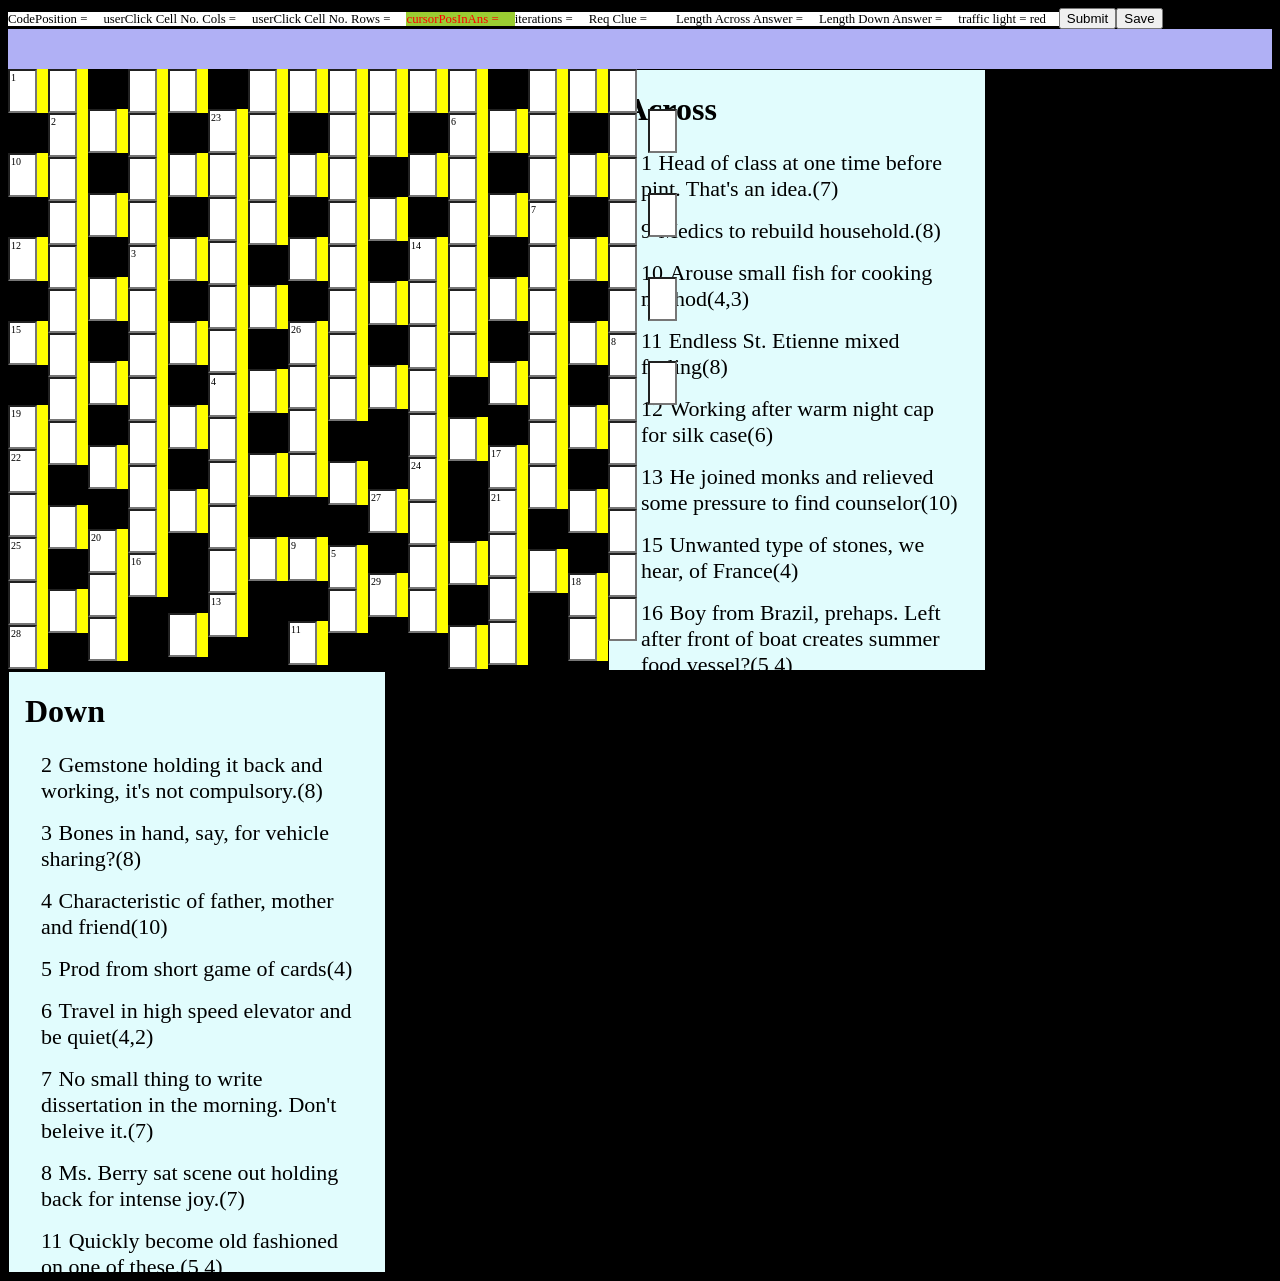
==== commit 1a969114: "Update result1.html" ====
--- a/result1.html
+++ b/result1.html
@@ -4,6 +4,14 @@
 <head>
    <meta http-equiv="Content-Type" content="text/html; charset=UTF-8">
    <link rel="stylesheet" type="text/css" href="crossword.css">
+   <script
+  src="https://code.jquery.com/jquery-3.6.0.min.js"
+  integrity="sha256-/xUj+3OJU5yExlq6GSYGSHk7tPXikynS7ogEvDej/m4="
+  crossorigin="anonymous"></script>
+   <script src="/scripts/crossword/variables.js"></script>
+   <script src="/scripts/crossword/localJQuery-2.1.js"></script>
+   <script src="/scripts/crossword/userKeyPress.js"></script>
+   <script src="/scripts/javascript/js_functions.js"></script>
    <title></title>
 </head>
 
@@ -1117,4 +1125,4 @@
    </div>
 </body>
 
-</html>+</html>
